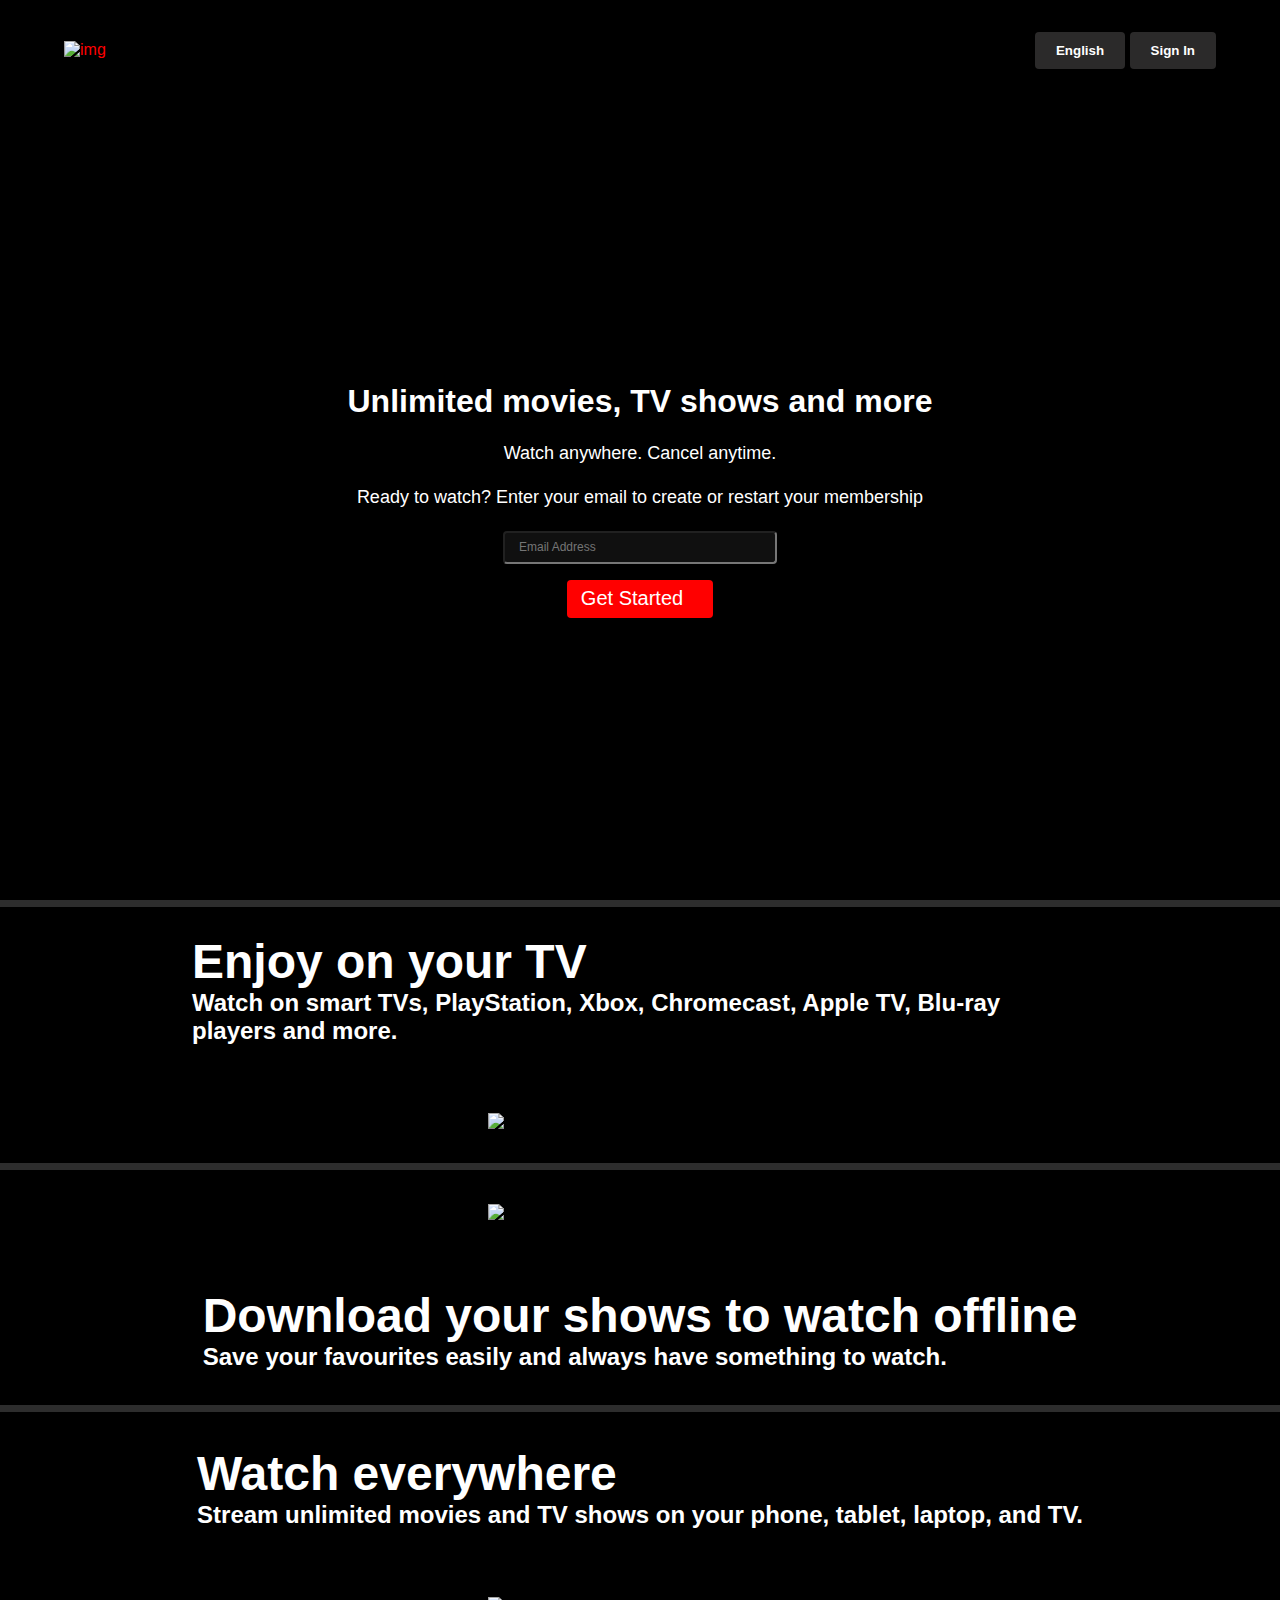
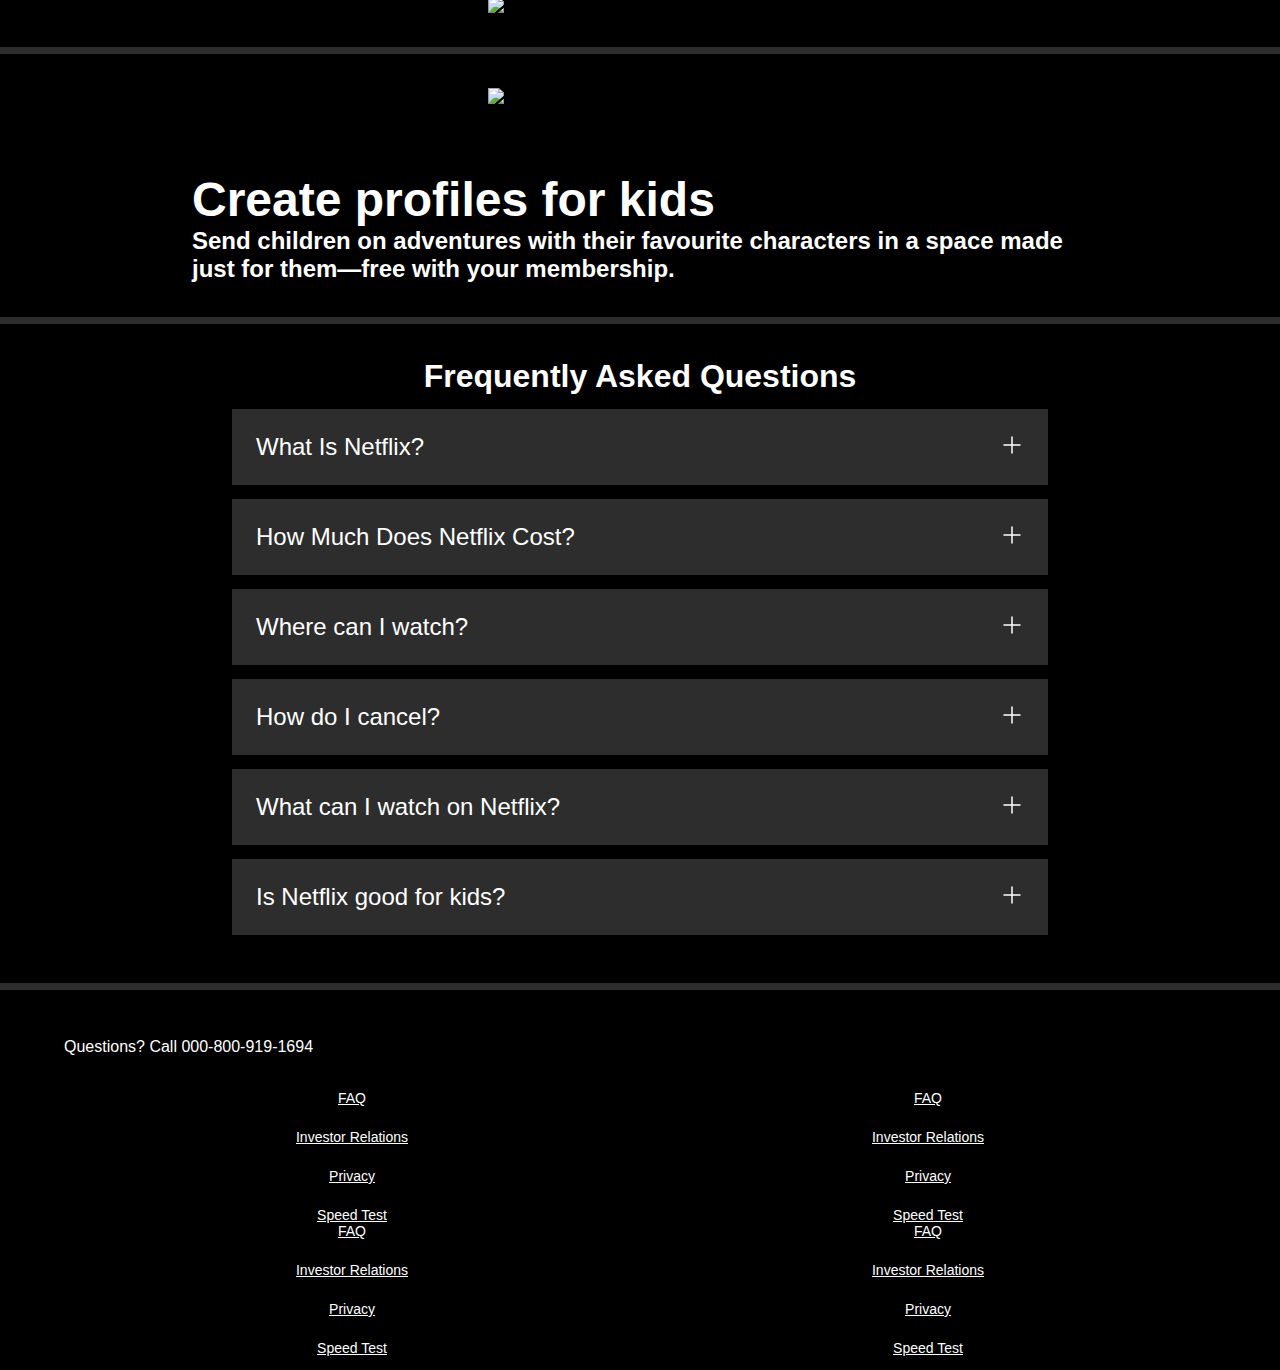
==== index.html @ edc197e6 "update" ====
<!DOCTYPE html>
<html lang="en">

<head>
    <meta charset="UTF-8">
    <link rel="shortcut icon" href="https://www.netflix.com/favicon.ico" type="image/x-icon">
    <meta name="viewport" content="width=device-width, initial-scale=1.0">
    <title>Netflix India – Watch TV Shows Online, Watch Movies Online</title>
    <link rel="stylesheet" href="style.css">
</head>

<body>

    <div class="main">
        <nav>
            <span><img width="53" src="https://raw.githack.com/Sdhandre/Netflix_Clone/main/logo.svg" alt="img"></span>
            <div>
                <button class="btn">English</button>
                <button class="btn">Sign In</button>
            </div>
        </nav>

        <div class="box">
        </div>
        <div class="hero">
            <span>Unlimited movies, TV shows and more</span>
            <span>Watch anywhere. Cancel anytime.</span>
            <span>Ready to watch? Enter your email to create or restart your membership</span>
            <div class="hero-buttons">
                <input type="text" placeholder="Email Address">
                <button class="btn btn-red">Get Started</button>
            </div>
        </div>
        <div class="separation"></div>
    </div>
    <section class="first">
        <div>
            <span>Enjoy on your TV</span>
            <span>Watch on smart TVs, PlayStation, Xbox, Chromecast, Apple TV, Blu-ray players and more.</span>

        </div>
        <div class="secimg">
            <img src="https://assets.nflxext.com/ffe/siteui/acquisition/ourStory/fuji/desktop/tv.png">
            <video src="https://assets.nflxext.com/ffe/siteui/acquisition/ourStory/fuji/desktop/video-tv-in-0819.m4v"
                autoplay loop muted></video>
        </div>

    </section>
    <div class="separation"></div>
    <section class="first second">

        <div class="secimg">
            <img src="https://assets.nflxext.com/ffe/siteui/acquisition/ourStory/fuji/desktop/mobile-0819.jpg">
        </div>

        <div>
            <span>Download your shows to watch offline</span>
            <span>Save your favourites easily and always have something to watch.</span>

        </div>


    </section>
    <div class="separation"></div>
    <section class="first third">
        <div>
            <span>Watch everywhere</span>
            <span>Stream unlimited movies and TV shows on your phone, tablet, laptop, and TV.</span>

        </div>
        <div class="secimg">
            <img src="https://assets.nflxext.com/ffe/siteui/acquisition/ourStory/fuji/desktop/tv.png">
            <video src="https://assets.nflxext.com/ffe/siteui/acquisition/ourStory/fuji/desktop/video-devices-in.m4v" autoplay loop muted></video>
        </div>

    </section>
    <div class="separation"></div>
    <section class="first second">

        <div class="secimg">
            <img
                src="https://occ-0-4875-2186.1.nflxso.net/dnm/api/v6/19OhWN2dO19C9txTON9tvTFtefw/AAAABVr8nYuAg0xDpXDv0VI9HUoH7r2aGp4TKRCsKNQrMwxzTtr-NlwOHeS8bCI2oeZddmu3nMYr3j9MjYhHyjBASb1FaOGYZNYvPBCL.png?r=54d">
        </div>

        <div>
            <span>Create profiles for kids</span>
            <span>Send children on adventures with their favourite characters in a space made just for them—free with
                your membership.</span>

        </div>


    </section>
    <div class="separation"></div>

    <section class="faq">
        <h2>Frequently Asked Questions</h2>
        <div class="faqbox">
            <span>What Is Netflix?</span>
            <svg xmlns="http://www.w3.org/2000/svg" viewBox="0 0 24 24" width="24" height="24" color="#000000"
                fill="none">
                <path d="M12 4V20" stroke="currentColor" stroke-width="1.5" stroke-linecap="round"
                    stroke-linejoin="round" />
                <path d="M4 12H20" stroke="currentColor" stroke-width="1.5" stroke-linecap="round"
                    stroke-linejoin="round" />
            </svg>
        </div>
        <div class="faqbox">
            <span>How Much Does Netflix Cost?</span>
            <svg xmlns="http://www.w3.org/2000/svg" viewBox="0 0 24 24" width="24" height="24" color="#000000"
                fill="none">
                <path d="M12 4V20" stroke="currentColor" stroke-width="1.5" stroke-linecap="round"
                    stroke-linejoin="round" />
                <path d="M4 12H20" stroke="currentColor" stroke-width="1.5" stroke-linecap="round"
                    stroke-linejoin="round" />
            </svg>
        </div>
        <div class="faqbox">
            <span>Where can I watch?</span>
            <svg xmlns="http://www.w3.org/2000/svg" viewBox="0 0 24 24" width="24" height="24" color="#000000"
                fill="none">
                <path d="M12 4V20" stroke="currentColor" stroke-width="1.5" stroke-linecap="round"
                    stroke-linejoin="round" />
                <path d="M4 12H20" stroke="currentColor" stroke-width="1.5" stroke-linecap="round"
                    stroke-linejoin="round" />
            </svg>
        </div>
        <div class="faqbox">
            <span>How do I cancel?</span>
            <svg xmlns="http://www.w3.org/2000/svg" viewBox="0 0 24 24" width="24" height="24" color="#000000"
                fill="none">
                <path d="M12 4V20" stroke="currentColor" stroke-width="1.5" stroke-linecap="round"
                    stroke-linejoin="round" />
                <path d="M4 12H20" stroke="currentColor" stroke-width="1.5" stroke-linecap="round"
                    stroke-linejoin="round" />
            </svg>
        </div>
        <div class="faqbox">
            <span>What can I watch on Netflix?</span>
            <svg xmlns="http://www.w3.org/2000/svg" viewBox="0 0 24 24" width="24" height="24" color="#000000"
                fill="none">
                <path d="M12 4V20" stroke="currentColor" stroke-width="1.5" stroke-linecap="round"
                    stroke-linejoin="round" />
                <path d="M4 12H20" stroke="currentColor" stroke-width="1.5" stroke-linecap="round"
                    stroke-linejoin="round" />
            </svg>
        </div>
        <div class="faqbox">
            <span>Is Netflix good for kids?</span>
            <svg xmlns="http://www.w3.org/2000/svg" viewBox="0 0 24 24" width="24" height="24" color="#000000"
                fill="none">
                <path d="M12 4V20" stroke="currentColor" stroke-width="1.5" stroke-linecap="round"
                    stroke-linejoin="round" />
                <path d="M4 12H20" stroke="currentColor" stroke-width="1.5" stroke-linecap="round"
                    stroke-linejoin="round" />
            </svg>
        </div>

    </section>
    <div class="separation"></div>

    <footer>
        <div class="questions">Questions? Call 000-800-919-1694</div>
        <div class="footer">
            <div class="footer-item">
                <a href="faq">FAQ</a>
                <a href="faq">Investor Relations</a>
                <a href="faq">Privacy</a>
                <a href="faq">Speed Test</a>


            </div>
            <div class="footer-item">
                <a href="faq">FAQ</a>
                <a href="faq">Investor Relations</a>
                <a href="faq">Privacy</a>
                <a href="faq">Speed Test</a>


            </div>
            <div class="footer-item">
                <a href="faq">FAQ</a>
                <a href="faq">Investor Relations</a>
                <a href="faq">Privacy</a>
                <a href="faq">Speed Test</a>


            </div>
            <div class="footer-item">
                <a href="faq">FAQ</a>
                <a href="faq">Investor Relations</a>
                <a href="faq">Privacy</a>
                <a href="faq">Speed Test</a>


            </div>

        </div>

    </footer>

</body>

</html>
---- style.css ----
@import url('https://fonts.googleapis.com/css2?family=Martel+Sans:wght@200;300;400;600;700;800;900&display=swap');

* {
    padding: 0;
    margin: 0;
    font-family: 'poppins', sans-serif;

}



.main {
    background-image: url("https://assets.nflxext.com/ffe/siteui/vlv3/6cefb2f5-90be-4f57-adc4-f6c3c579273d/3943990c-f4e0-4147-82ad-f531e2b547f3/IN-en-20240401-popsignuptwoweeks-perspective_alpha_website_small.jpg");
    background-position: center center;
    background-repeat: no-repeat;
    background-size: max(1200px, 100vw);
    height: 100vh;
    position: relative;
}

.main .box {
    height: 100vh;
    width: 100%;
    opacity: 0.69;
    background-color: black;
    position: absolute;
    top: 0;
}

nav {
    max-width: 60vw;
    margin: auto;
    display: flex;
    align-items: center;
    justify-content: space-between;
    height: 100px;
}

nav img {
    color: red;
    width: 133px;
    position: relative;
    z-index: 10;

}

body {
    background-color: black;
}

.hero {
    height: calc(100% - 100px);
    display: flex;
    align-items: center;
    justify-content: center;
    flex-direction: column;
    color: white;
    position: relative;
    font-family: 'Martel Sans', sans-serif;
    gap: 23px;
    padding: 0 30px;
}

.hero> :nth-child(1) {
    font-family: 'poppins', sans-serif;
    font-weight: 900;
    font-size: 48px;
    text-align: center;
}

.hero> :nth-child(2) {
    font-weight: 400;
    font-size: 24px;
    text-align: center;
}

.hero> :nth-child(3) {
    font-weight: 400;
    font-size: 20px;
    text-align: center;
}

.separation {
    height: 7px;
    background-color: rgb(45, 45, 45);
    position: relative;
    z-index: 20;
}

.btn {
    padding: 10px 20px;
    font-weight: 600;
    color: white;
    background-color: rgba(248, 243, 243, 0.173);
    position: relative;
    z-index: 10;
    border-radius: 4px;
    border: 1px solid transparent;
    cursor: pointer;
    font-family: 'poppins', sans-serif;
    transition: background-color 0.5s ease;

}

.btn-red {
    background-color: red;
    color: white;
    padding: 7px 30px 8px 14px;
    font-size: 20px;
    border-radius: 4px;
    border-style: hidden;
    text-align: center;
    font-weight: 400;
}

.btn:hover {
    background-color: #FF4500;
}

.btn-red-sm {

    background-color: red;
    color: white;

}

.hero-buttons {
    display: flex;
    align-items: center;
    justify-content: center;
    gap: 16px;

}

.main input {
    padding: 7px 101px 8px 14px;
    font-size: 12px;

    border-radius: 4px;
    text-align: left;
    background-color: rgba(23, 23, 23, 0.7);
    border: 1px solid rgpa(246, 238, 238, 0.5);
    color: white;
}

.first {
    display: flex;
    justify-content: center;
    max-width: 70vw;
    margin: auto;
    color: white;
    align-items: center;
}


.secimg {
    position: relative;
}

.secimg img {
    width: 555px;
    position: relative;
    z-index: 10;

}


.secimg video {

    position: absolute;
    top: 100px;
    right: 4px;

}

section.first>div {
    display: flex;
    flex-direction: column;
    padding: 34px 0;
}

section.first>div :nth-child(1) {
    font-size: 48px;
    font-weight: bolder;
}

section.first>div :nth-child(2) {
    font-size: 24px;
    font-weight: bolder;
}

.faq h2 {
    text-align: center;
    font-size: 48px;
}

.faq {
    background: black;
    color: white;
    padding: 34px;

}

.faqbox {
    display: flex;
    transition: all 1s ease-out;
    justify-content: space-between;
    background-color: #2d2d2d;
    padding: 24px;
    max-width: 60vw;
    margin: 14px auto;
    cursor: pointer;
    font-size: 24px;
    text-align: left;
}

.faqbox:hover {

    background-color: #414141;

}

.faqbox svg {
    filter: invert(1);
}

footer {
    color: white;
    max-width: 60vw;
    margin: auto;
    padding: 14px;
}

.footer {
    display: grid;
    grid-template-columns: 1fr 1fr 1fr 1fr;
    color: white;

}

@media screen and (max-width:1300px) {


    .footer {
        display: grid;
        grid-template-columns: 1fr 1fr;

    }

}

@media screen and (max-width:1300px) {

    .first {
        flex-wrap: wrap;
    }

    .secimg {
        position: relative;
    }

    .secimg img {
        width: 305px;
        position: relative;
        z-index: 10;

    }

    .secimg video {
        width: 250px;
        position: absolute;
        top: 80px;
        right: 4px;

    }

    .hero> :nth-child(1) {

        font-size: 32px;
    }

    .hero> :nth-child(2) {

        font-size: 18px;
    }

    .hero> :nth-child(3) {

        font-size: 18px;
    }

    nav {
        max-width: 90vw;
    }

    .hero-buttons {
        display: flex;
        flex-direction: column;
        align-items: center;
        justify-content: center;
        gap: 16px;

    }

    .faq h2 {
        text-align: center;
        font-size: 32px;
    }
    footer{
        max-width: 90vw;
    }
    .footer-item{
        align-items: center;
    }



}

.footer a {
    font-size: 14px;
    color: white;
}

footer .questions {
    padding: 34px 0;
}

.footer-item {
    display: flex;
    flex-direction: column;
    gap: 23px;
}
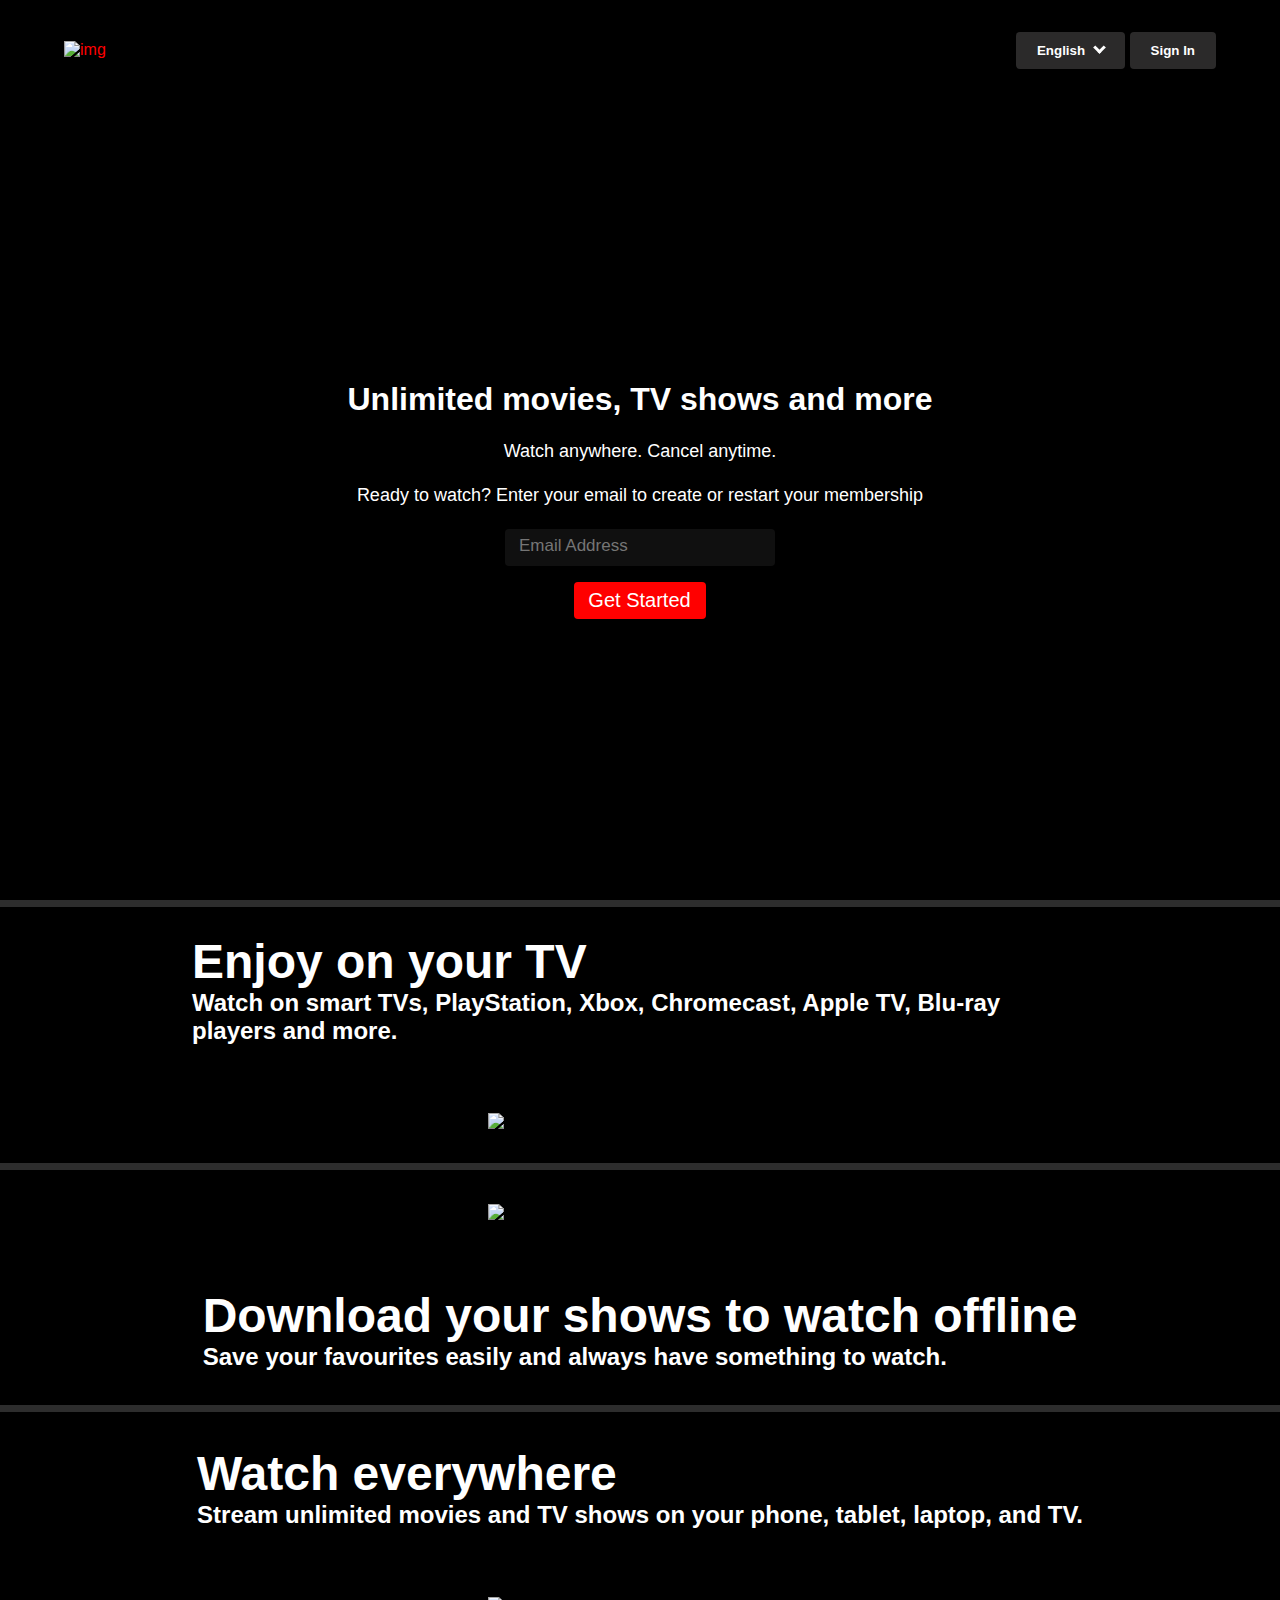
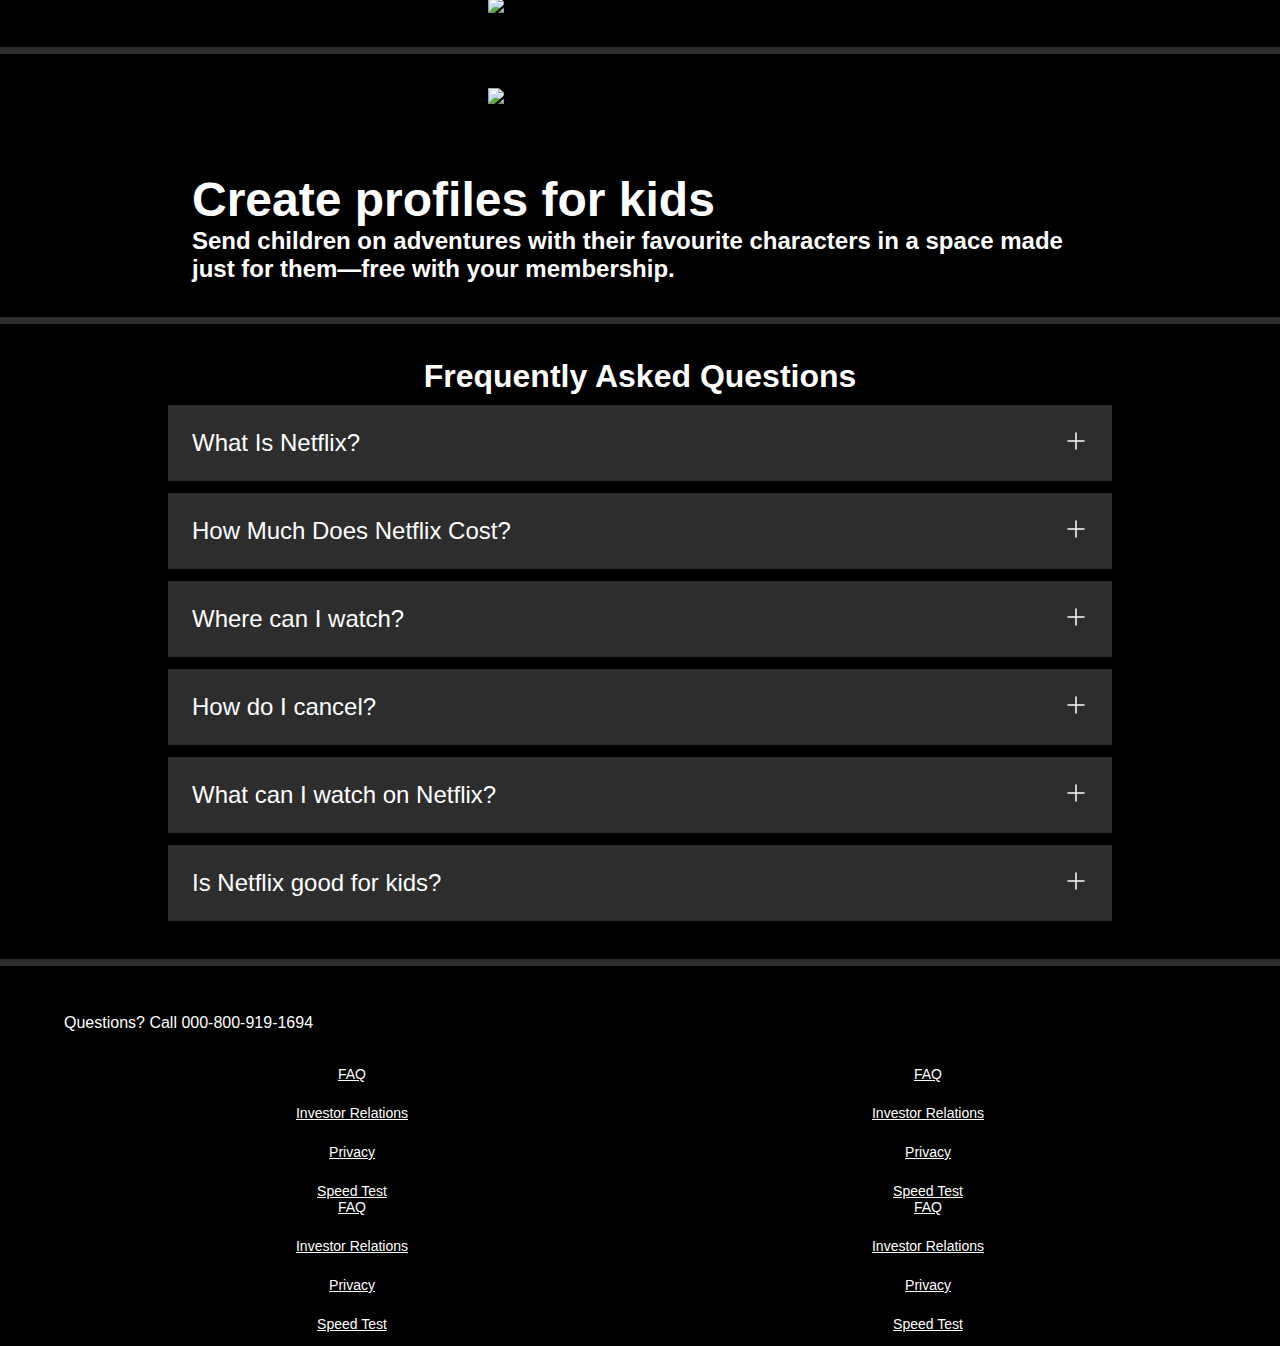
==== commit 5d59f64c: "Commit" ====
--- a/index.html
+++ b/index.html
@@ -15,7 +15,12 @@
         <nav>
             <span><img width="53" src="https://raw.githack.com/Sdhandre/Netflix_Clone/main/logo.svg" alt="img"></span>
             <div>
-                <button class="btn">English</button>
+                <button class="btn">English<i class="arrow down"></i></button>
+                <div class="dropdown-content">
+                    <a href="index.html">English</a>
+                    <hr>
+                    <a href="index-hi.html">हिंदी</a>
+                </div>
                 <button class="btn">Sign In</button>
             </div>
         </nav>
@@ -105,6 +110,8 @@
                     stroke-linejoin="round" />
             </svg>
         </div>
+        <p class="answer"><br>Netflix is a streaming service that offers a wide variety of award-winning TV shows, movies, anime, documentaries and more – on thousands of internet-connected devices.<br><br>You can watch as much as you want, whenever you want, without a single ad – all for one low monthly price. There's always something new to discover, and new TV shows and movies are added every week!<br><br></p>
+        
         <div class="faqbox">
             <span>How Much Does Netflix Cost?</span>
             <svg xmlns="http://www.w3.org/2000/svg" viewBox="0 0 24 24" width="24" height="24" color="#000000"
@@ -115,6 +122,8 @@
                     stroke-linejoin="round" />
             </svg>
         </div>
+        <p class="answer"><br>Watch Netflix on your smartphone, tablet, Smart TV, laptop, or streaming device, all for one fixed monthly fee. Plans range from ₹149 to ₹649 a month. No extra costs, no contracts.<br><br></p>
+       
         <div class="faqbox">
             <span>Where can I watch?</span>
             <svg xmlns="http://www.w3.org/2000/svg" viewBox="0 0 24 24" width="24" height="24" color="#000000"
@@ -125,6 +134,8 @@
                     stroke-linejoin="round" />
             </svg>
         </div>
+        <p class="answer"><br>Watch anywhere, anytime. Sign in with your Netflix account to watch instantly on the web at netflix.com from your personal computer or on any internet-connected device that offers the Netflix app, including smart TVs, smartphones, tablets, streaming media players and game consoles.<br><br>You can also download your favourite shows with the iOS, Android, or Windows 10 app. Use downloads to watch while you're on the go and without an internet connection. Take Netflix with you anywhere.<br><br></p>
+
         <div class="faqbox">
             <span>How do I cancel?</span>
             <svg xmlns="http://www.w3.org/2000/svg" viewBox="0 0 24 24" width="24" height="24" color="#000000"
@@ -135,6 +146,8 @@
                     stroke-linejoin="round" />
             </svg>
         </div>
+        <p class="answer"><br>Netflix is flexible. There are no annoying contracts and no commitments. You can easily cancel your account online in two clicks. There are no cancellation fees – start or stop your account anytime.<br><br></p>
+
         <div class="faqbox">
             <span>What can I watch on Netflix?</span>
             <svg xmlns="http://www.w3.org/2000/svg" viewBox="0 0 24 24" width="24" height="24" color="#000000"
@@ -145,6 +158,8 @@
                     stroke-linejoin="round" />
             </svg>
         </div>
+        <p class="answer"><br>Netflix has an extensive library of feature films, documentaries, TV shows, anime, award-winning Netflix originals, and more. Watch as much as you want, anytime you want.<br><br></p>
+
         <div class="faqbox">
             <span>Is Netflix good for kids?</span>
             <svg xmlns="http://www.w3.org/2000/svg" viewBox="0 0 24 24" width="24" height="24" color="#000000"
@@ -155,6 +170,7 @@
                     stroke-linejoin="round" />
             </svg>
         </div>
+        <p class="answer"><br>The Netflix Kids experience is included in your membership to give parents control while kids enjoy family-friendly TV shows and films in their own space.<br><br>Kids profiles come with PIN-protected parental controls that let you restrict the maturity rating of content kids can watch and block specific titles you don’t want kids to see.<br><br></p>
 
     </section>
     <div class="separation"></div>
@@ -198,6 +214,7 @@
         </div>
 
     </footer>
+    <script src="script.js"></script>
 
 </body>
 
--- a/style.css
+++ b/style.css
@@ -27,6 +27,26 @@
     top: 0;
 }
 
+.main input {
+    padding: 20px 14px;
+    font-size: 17px;
+    border: none;
+    text-align: left;
+    background-color: rgba(23, 23, 23, 0.7);
+    color: white;
+    outline: none;
+    height: 22px;
+}
+
+.main input::placeholder {  
+    text-align: left;
+    font-size: 17px;
+}
+
+.main input:focus {
+    outline: 2px solid white;
+}
+
 nav {
     max-width: 60vw;
     margin: auto;
@@ -46,6 +66,7 @@
 
 body {
     background-color: black;
+    user-select: none;
 }
 
 .hero {
@@ -105,12 +126,13 @@
 .btn-red {
     background-color: red;
     color: white;
-    padding: 7px 30px 8px 14px;
+    padding: 3px 15px 3px 14px;
     font-size: 20px;
     border-radius: 4px;
     border-style: hidden;
     text-align: center;
     font-weight: 400;
+    height: 37px;
 }
 
 .btn:hover {
@@ -207,21 +229,41 @@
     justify-content: space-between;
     background-color: #2d2d2d;
     padding: 24px;
-    max-width: 60vw;
-    margin: 14px auto;
+    max-width: 70vw;
+    margin: 10px auto 0;
     cursor: pointer;
     font-size: 24px;
     text-align: left;
+    transition: color 0.3s ease;
 }
 
 .faqbox:hover {
 
     background-color: #414141;
-
+    color: #FF4500;
 }
 
 .faqbox svg {
     filter: invert(1);
+}
+
+.answer{
+    background-color: #2d2d2d;
+    padding-inline: 24px;
+    max-width: 70vw;
+    margin: 2px auto;
+    cursor: default;
+    font-size: 24px;
+    color: white;
+    text-align:justify; 
+    word-spacing: 5px;
+    overflow: hidden;
+    max-height: 0;
+    transition: max-height 0.3s ease-in-out;
+}
+
+.answer.active {
+    display: block; 
 }
 
 footer {
@@ -330,4 +372,55 @@
     display: flex;
     flex-direction: column;
     gap: 23px;
-}+}
+
+.dropdown {
+    position: relative;
+    display: inline-block;
+}
+
+.dropdown-content {
+    display: none;
+    position: absolute;
+    background-color:white;
+    min-width: 108px;
+    box-shadow: 0 8px 16px 0 rgba(0,0,0,0.2);
+    z-index:1;
+    border-radius: 4px;
+    margin-top: 1px;
+}
+
+.dropdown-content a {
+    color: black;
+    padding: 4px 2px;
+    text-decoration: none;
+    display: block;
+    text-align: center;
+    font-size: 14px;
+}
+
+.dropdown:hover .dropdown-content {
+    display: block;
+}
+
+.dropdown-content.show {
+    display: block;
+}
+
+.dropdown-content a:hover {
+    color: red;
+}
+
+.arrow {
+    border: solid white;
+    border-width: 0 3px 3px 0;
+    display: inline-block;
+    padding: 3px;
+    margin-left: 10px;
+  }
+
+  .down {
+    transform: rotate(45deg);
+    -webkit-transform: rotate(45deg);
+    margin-bottom: 2.5px;
+  }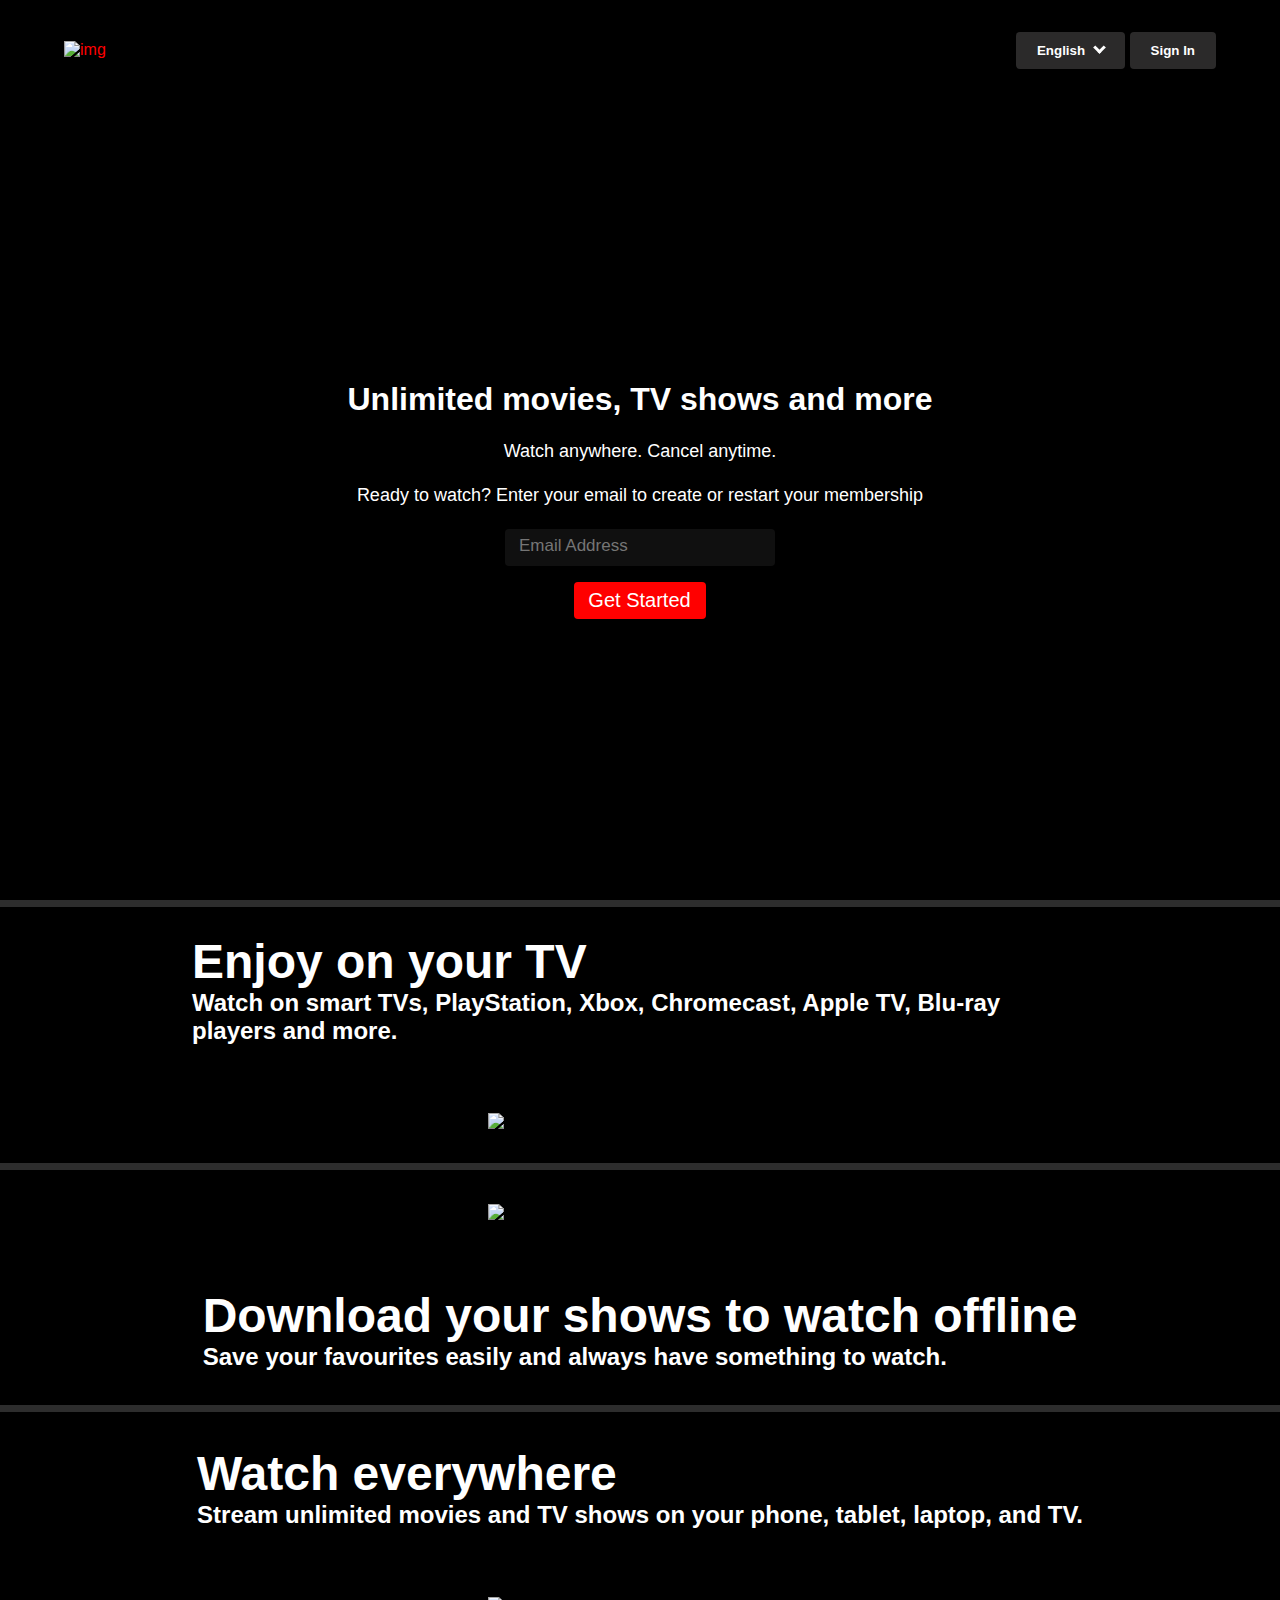
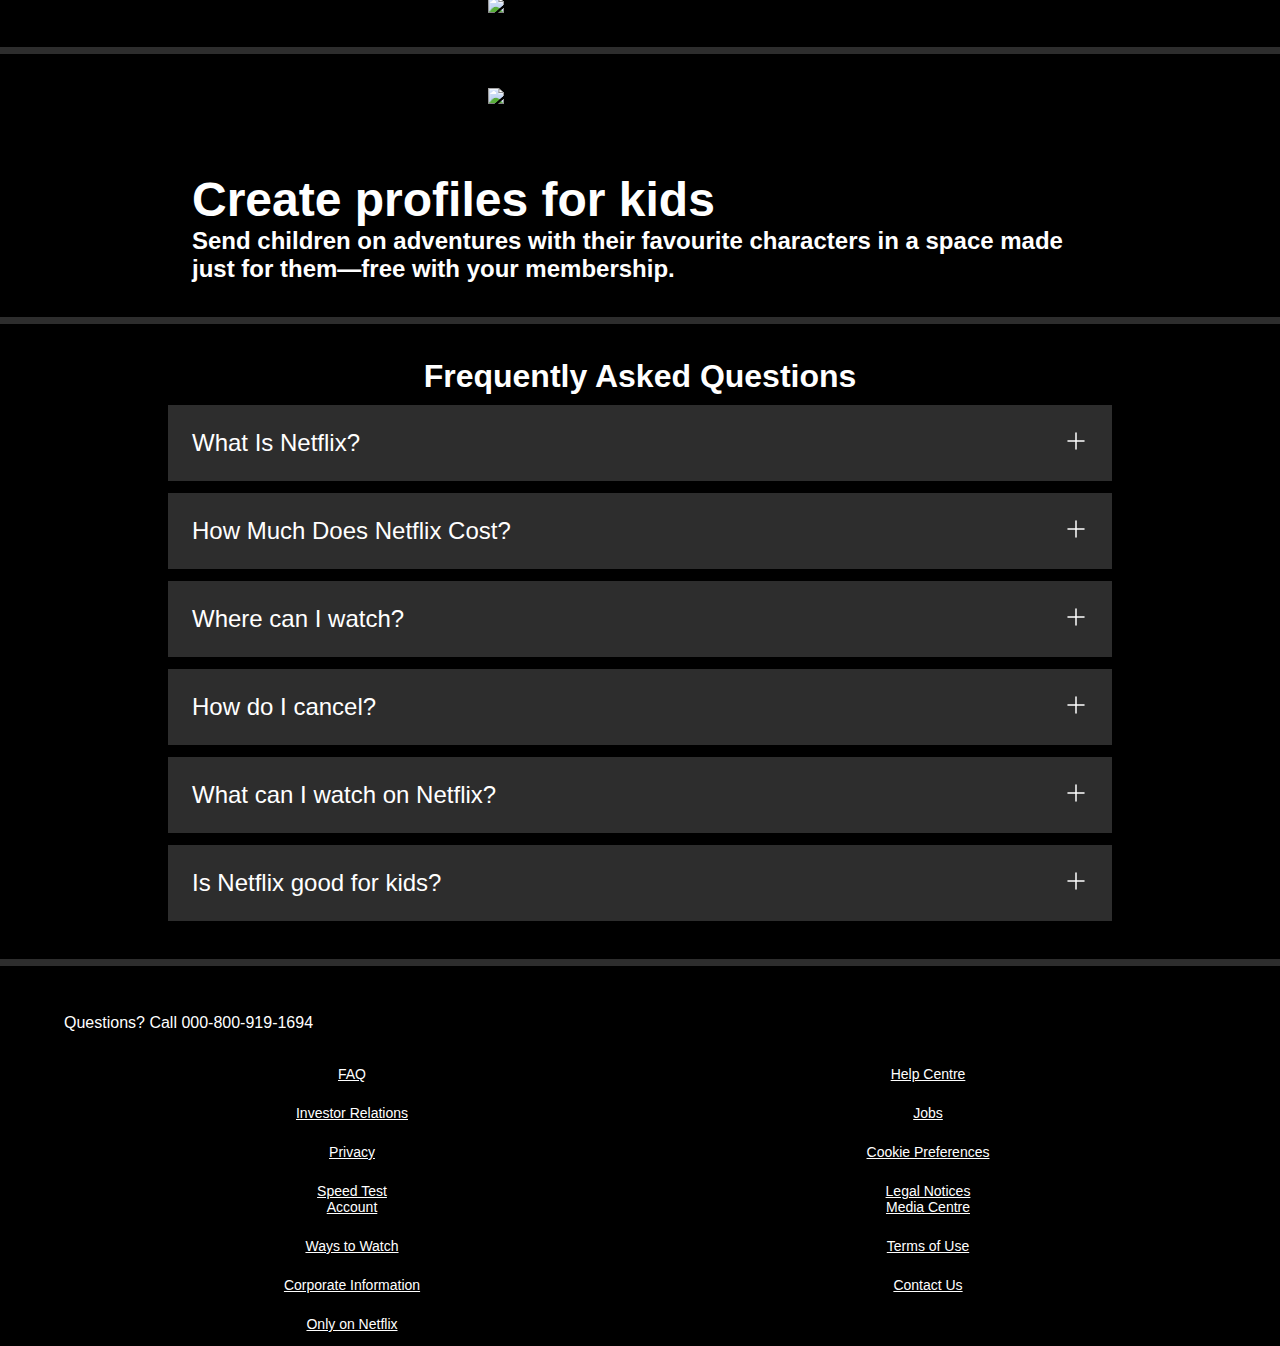
==== commit 3a7c35ed: "commit" ====
--- a/index.html
+++ b/index.html
@@ -64,7 +64,6 @@
 
         </div>
 
-
     </section>
     <div class="separation"></div>
     <section class="first third">
@@ -93,7 +92,6 @@
                 your membership.</span>
 
         </div>
-
 
     </section>
     <div class="separation"></div>
@@ -184,30 +182,25 @@
                 <a href="faq">Privacy</a>
                 <a href="faq">Speed Test</a>
 
-
-            </div>
-            <div class="footer-item">
-                <a href="faq">FAQ</a>
-                <a href="faq">Investor Relations</a>
-                <a href="faq">Privacy</a>
-                <a href="faq">Speed Test</a>
-
-
-            </div>
-            <div class="footer-item">
-                <a href="faq">FAQ</a>
-                <a href="faq">Investor Relations</a>
-                <a href="faq">Privacy</a>
-                <a href="faq">Speed Test</a>
-
-
-            </div>
-            <div class="footer-item">
-                <a href="faq">FAQ</a>
-                <a href="faq">Investor Relations</a>
-                <a href="faq">Privacy</a>
-                <a href="faq">Speed Test</a>
-
+            </div>
+            <div class="footer-item">
+                <a href="faq">Help Centre</a>
+                <a href="faq">Jobs</a>
+                <a href="faq">Cookie Preferences</a>
+                <a href="faq">Legal Notices</a>
+
+            </div>
+            <div class="footer-item">
+                <a href="faq">Account</a>
+                <a href="faq">Ways to Watch</a>
+                <a href="faq">Corporate Information</a>
+                <a href="faq">Only on Netflix</a>
+
+            </div>
+            <div class="footer-item">
+                <a href="faq">Media Centre</a>
+                <a href="faq">Terms of Use</a>
+                <a href="faq">Contact Us</a>
 
             </div>
 
@@ -218,4 +211,4 @@
 
 </body>
 
-</html>+</html>
--- a/style.css
+++ b/style.css
@@ -6,7 +6,6 @@
     font-family: 'poppins', sans-serif;
 
 }
-
 
 
 .main {
@@ -174,7 +173,6 @@
     align-items: center;
 }
 
-
 .secimg {
     position: relative;
 }
@@ -185,7 +183,6 @@
     z-index: 10;
 
 }
-
 
 .secimg video {
 
@@ -282,7 +279,6 @@
 
 @media screen and (max-width:1300px) {
 
-
     .footer {
         display: grid;
         grid-template-columns: 1fr 1fr;
@@ -354,7 +350,6 @@
     .footer-item{
         align-items: center;
     }
-
 
 
 }
@@ -423,4 +418,4 @@
     transform: rotate(45deg);
     -webkit-transform: rotate(45deg);
     margin-bottom: 2.5px;
-  }+  }
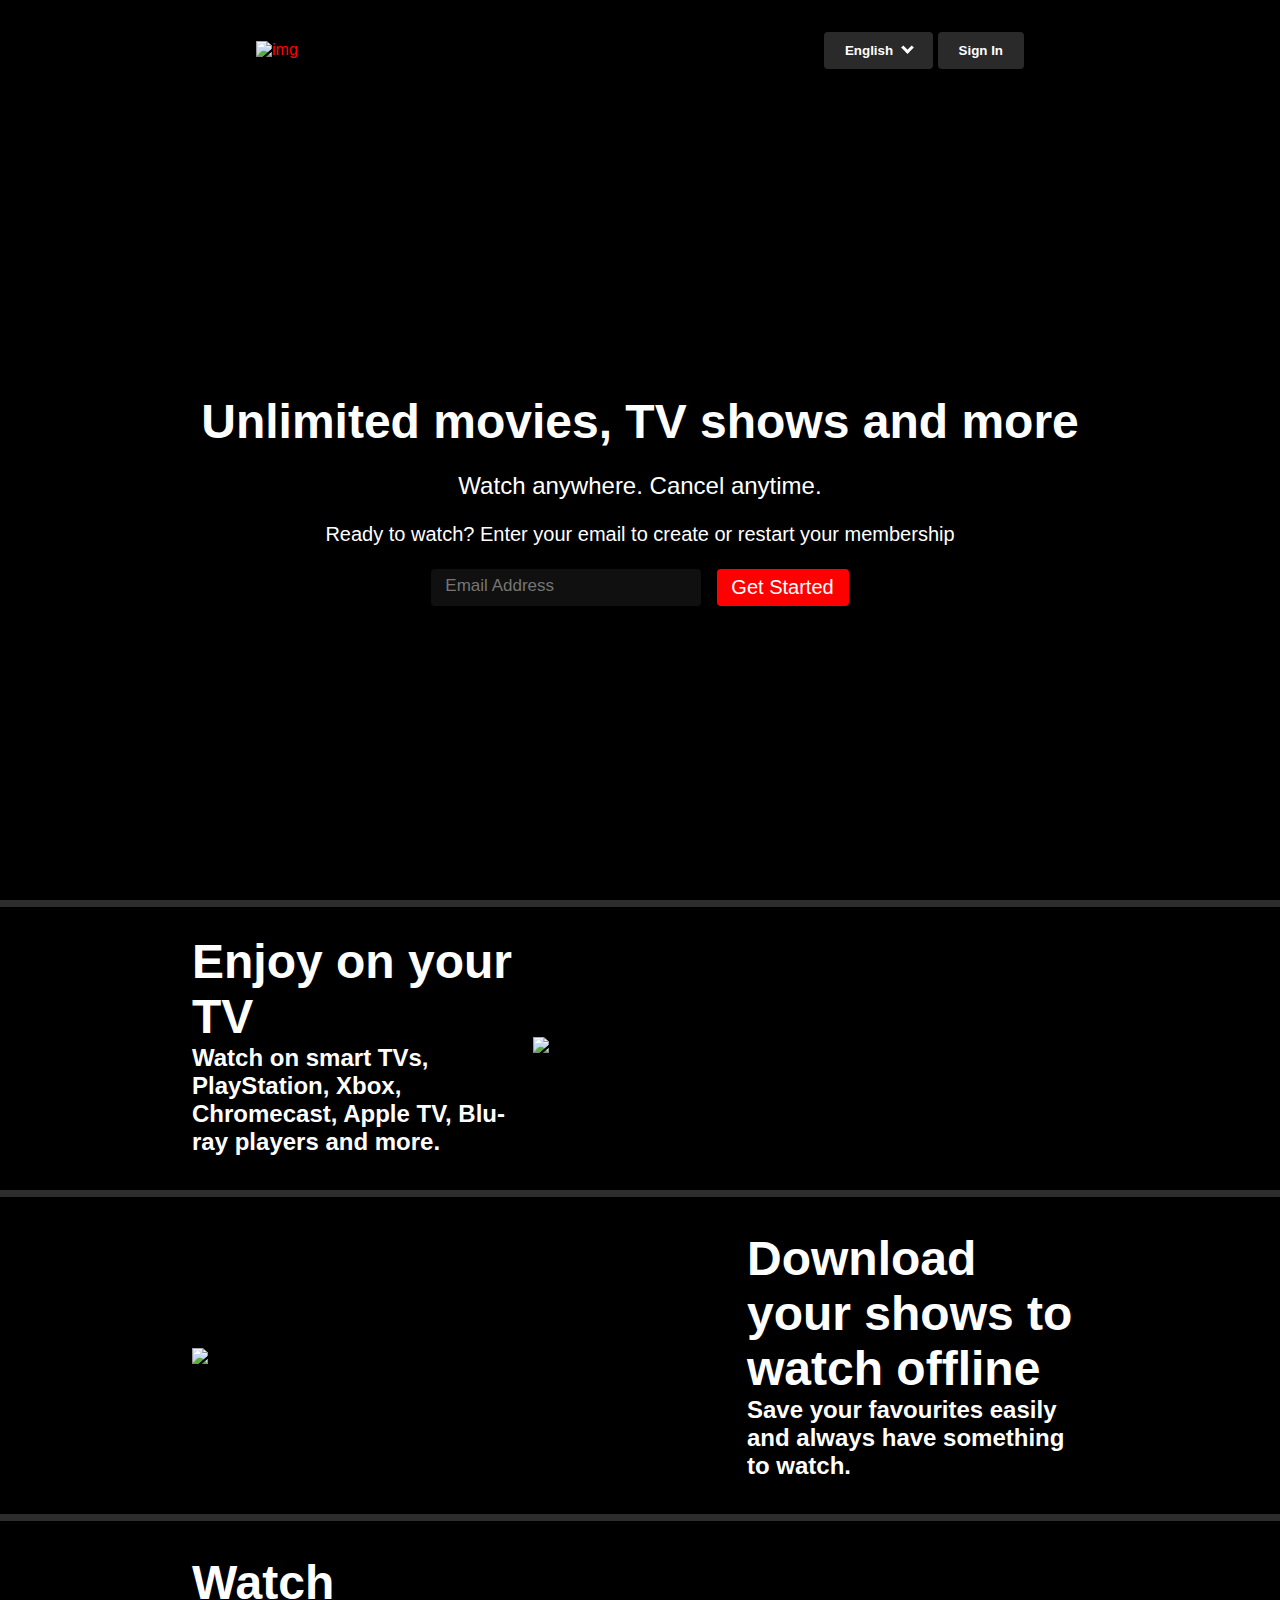
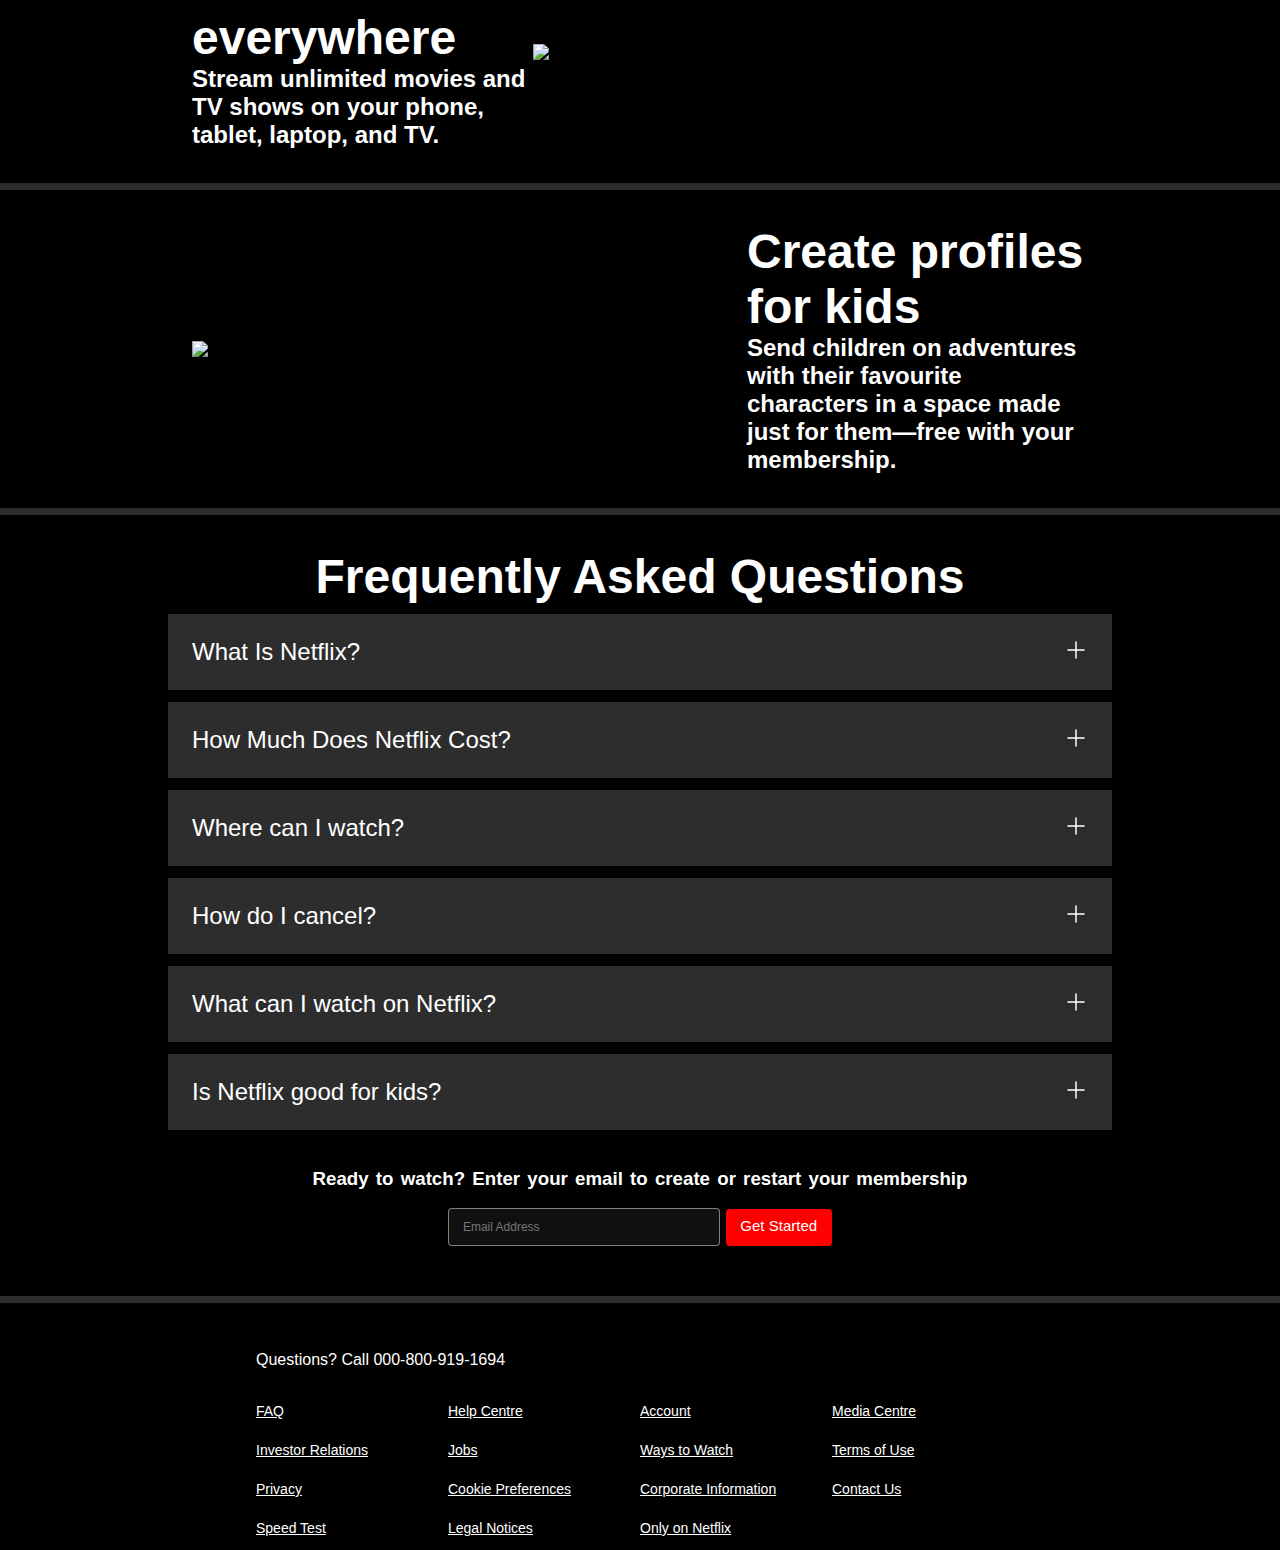
==== commit 5f54e0cd: "signin button will redirect to netflix" ====
--- a/index.html
+++ b/index.html
@@ -32,8 +32,8 @@
             <span>Watch anywhere. Cancel anytime.</span>
             <span>Ready to watch? Enter your email to create or restart your membership</span>
             <div class="hero-buttons">
-                <input type="text" placeholder="Email Address">
-                <button class="btn btn-red">Get Started</button>
+                <input type="text" id="emailInput" placeholder="Email Address">
+                <button id="getStartedButton" class="btn btn-red">Get Started</button>
             </div>
         </div>
         <div class="separation"></div>
@@ -74,7 +74,8 @@
         </div>
         <div class="secimg">
             <img src="https://assets.nflxext.com/ffe/siteui/acquisition/ourStory/fuji/desktop/tv.png">
-            <video src="https://assets.nflxext.com/ffe/siteui/acquisition/ourStory/fuji/desktop/video-devices-in.m4v" autoplay loop muted></video>
+            <video src="https://assets.nflxext.com/ffe/siteui/acquisition/ourStory/fuji/desktop/video-devices-in.m4v"
+                autoplay loop muted></video>
         </div>
 
     </section>
@@ -108,8 +109,11 @@
                     stroke-linejoin="round" />
             </svg>
         </div>
-        <p class="answer"><br>Netflix is a streaming service that offers a wide variety of award-winning TV shows, movies, anime, documentaries and more – on thousands of internet-connected devices.<br><br>You can watch as much as you want, whenever you want, without a single ad – all for one low monthly price. There's always something new to discover, and new TV shows and movies are added every week!<br><br></p>
-        
+        <p class="answer"><br>Netflix is a streaming service that offers a wide variety of award-winning TV shows,
+            movies, anime, documentaries and more – on thousands of internet-connected devices.<br><br>You can watch as
+            much as you want, whenever you want, without a single ad – all for one low monthly price. There's always
+            something new to discover, and new TV shows and movies are added every week!<br><br></p>
+
         <div class="faqbox">
             <span>How Much Does Netflix Cost?</span>
             <svg xmlns="http://www.w3.org/2000/svg" viewBox="0 0 24 24" width="24" height="24" color="#000000"
@@ -120,8 +124,9 @@
                     stroke-linejoin="round" />
             </svg>
         </div>
-        <p class="answer"><br>Watch Netflix on your smartphone, tablet, Smart TV, laptop, or streaming device, all for one fixed monthly fee. Plans range from ₹149 to ₹649 a month. No extra costs, no contracts.<br><br></p>
-       
+        <p class="answer"><br>Watch Netflix on your smartphone, tablet, Smart TV, laptop, or streaming device, all for
+            one fixed monthly fee. Plans range from ₹149 to ₹649 a month. No extra costs, no contracts.<br><br></p>
+
         <div class="faqbox">
             <span>Where can I watch?</span>
             <svg xmlns="http://www.w3.org/2000/svg" viewBox="0 0 24 24" width="24" height="24" color="#000000"
@@ -132,7 +137,11 @@
                     stroke-linejoin="round" />
             </svg>
         </div>
-        <p class="answer"><br>Watch anywhere, anytime. Sign in with your Netflix account to watch instantly on the web at netflix.com from your personal computer or on any internet-connected device that offers the Netflix app, including smart TVs, smartphones, tablets, streaming media players and game consoles.<br><br>You can also download your favourite shows with the iOS, Android, or Windows 10 app. Use downloads to watch while you're on the go and without an internet connection. Take Netflix with you anywhere.<br><br></p>
+        <p class="answer"><br>Watch anywhere, anytime. Sign in with your Netflix account to watch instantly on the web
+            at netflix.com from your personal computer or on any internet-connected device that offers the Netflix app,
+            including smart TVs, smartphones, tablets, streaming media players and game consoles.<br><br>You can also
+            download your favourite shows with the iOS, Android, or Windows 10 app. Use downloads to watch while you're
+            on the go and without an internet connection. Take Netflix with you anywhere.<br><br></p>
 
         <div class="faqbox">
             <span>How do I cancel?</span>
@@ -144,7 +153,9 @@
                     stroke-linejoin="round" />
             </svg>
         </div>
-        <p class="answer"><br>Netflix is flexible. There are no annoying contracts and no commitments. You can easily cancel your account online in two clicks. There are no cancellation fees – start or stop your account anytime.<br><br></p>
+        <p class="answer"><br>Netflix is flexible. There are no annoying contracts and no commitments. You can easily
+            cancel your account online in two clicks. There are no cancellation fees – start or stop your account
+            anytime.<br><br></p>
 
         <div class="faqbox">
             <span>What can I watch on Netflix?</span>
@@ -156,7 +167,8 @@
                     stroke-linejoin="round" />
             </svg>
         </div>
-        <p class="answer"><br>Netflix has an extensive library of feature films, documentaries, TV shows, anime, award-winning Netflix originals, and more. Watch as much as you want, anytime you want.<br><br></p>
+        <p class="answer"><br>Netflix has an extensive library of feature films, documentaries, TV shows, anime,
+            award-winning Netflix originals, and more. Watch as much as you want, anytime you want.<br><br></p>
 
         <div class="faqbox">
             <span>Is Netflix good for kids?</span>
@@ -168,7 +180,15 @@
                     stroke-linejoin="round" />
             </svg>
         </div>
-        <p class="answer"><br>The Netflix Kids experience is included in your membership to give parents control while kids enjoy family-friendly TV shows and films in their own space.<br><br>Kids profiles come with PIN-protected parental controls that let you restrict the maturity rating of content kids can watch and block specific titles you don’t want kids to see.<br><br></p>
+        <p class="answer"><br>The Netflix Kids experience is included in your membership to give parents control while
+            kids enjoy family-friendly TV shows and films in their own space.<br><br>Kids profiles come with
+            PIN-protected parental controls that let you restrict the maturity rating of content kids can watch and
+            block specific titles you don’t want kids to see.<br><br></p>
+
+        <div class="placeholder">
+            <h3>Ready to watch? Enter your email to create or restart your membership</h3><br>
+            <input type="text" placeholder="Email Address" class="main-input">
+            <button class="btn btn-red">Get Started</button>
 
     </section>
     <div class="separation"></div>
@@ -211,4 +231,4 @@
 
 </body>
 
-</html>
+</html>--- a/style.css
+++ b/style.css
@@ -9,12 +9,13 @@
 
 
 .main {
-    background-image: url("https://assets.nflxext.com/ffe/siteui/vlv3/6cefb2f5-90be-4f57-adc4-f6c3c579273d/3943990c-f4e0-4147-82ad-f531e2b547f3/IN-en-20240401-popsignuptwoweeks-perspective_alpha_website_small.jpg");
+    background-image: url("https://assets.nflxext.com/ffe/siteui/vlv3/9f46b569-aff7-4975-9b8e-3212e4637f16/453ba2a1-6138-4e3c-9a06-b66f9a2832e4/IN-en-20240415-popsignuptwoweeks-perspective_alpha_website_small.jpg");
     background-position: center center;
     background-repeat: no-repeat;
     background-size: max(1200px, 100vw);
     height: 100vh;
     position: relative;
+    
 }
 
 .main .box {
@@ -37,7 +38,7 @@
     height: 22px;
 }
 
-.main input::placeholder {  
+.main input::placeholder {
     text-align: left;
     font-size: 17px;
 }
@@ -244,7 +245,7 @@
     filter: invert(1);
 }
 
-.answer{
+.answer {
     background-color: #2d2d2d;
     padding-inline: 24px;
     max-width: 70vw;
@@ -252,7 +253,7 @@
     cursor: default;
     font-size: 24px;
     color: white;
-    text-align:justify; 
+    text-align: justify;
     word-spacing: 5px;
     overflow: hidden;
     max-height: 0;
@@ -260,7 +261,7 @@
 }
 
 .answer.active {
-    display: block; 
+    display: block;
 }
 
 footer {
@@ -277,7 +278,7 @@
 
 }
 
-@media screen and (max-width:1300px) {
+@media screen and (max-width:957px) {
 
     .footer {
         display: grid;
@@ -287,7 +288,7 @@
 
 }
 
-@media screen and (max-width:1300px) {
+@media screen and (max-width:957px) {
 
     .first {
         flex-wrap: wrap;
@@ -344,11 +345,21 @@
         text-align: center;
         font-size: 32px;
     }
-    footer{
+
+    footer {
         max-width: 90vw;
     }
-    .footer-item{
+
+    .footer-item {
         align-items: center;
+    }
+    .main{
+        height: 70vh;
+        position: relative;
+    }
+    .main .box{
+        height: 70vh;
+
     }
 
 
@@ -377,10 +388,10 @@
 .dropdown-content {
     display: none;
     position: absolute;
-    background-color:white;
+    background-color: white;
     min-width: 108px;
-    box-shadow: 0 8px 16px 0 rgba(0,0,0,0.2);
-    z-index:1;
+    box-shadow: 0 8px 16px 0 rgba(0, 0, 0, 0.2);
+    z-index: 1;
     border-radius: 4px;
     margin-top: 1px;
 }
@@ -412,10 +423,57 @@
     display: inline-block;
     padding: 3px;
     margin-left: 10px;
-  }
-
-  .down {
+}
+
+.down {
     transform: rotate(45deg);
     -webkit-transform: rotate(45deg);
     margin-bottom: 2.5px;
-  }
+}
+
+.placeholder {
+    max-width: 60vw;
+    margin: auto;
+    padding: 34px 0;
+    text-align: center;
+    word-spacing: 2px;
+    max-height: 60px;
+}
+
+.placeholder .main-input {
+    padding: 11px 101px 11px 14px;
+    font-size: 12px;
+    border-radius: 4px;
+    text-align: left;
+    background-color: rgba(23, 23, 23, 0.7);
+    border: 1px solid rgba(246, 238, 238, 0.5);
+    color: white;
+    margin-bottom: 10px;
+}
+
+.placeholder .btn {
+    padding: 10px 20px;
+    font-weight: 600;
+    color: white;
+    background-color: rgba(248, 243, 243, 0.173);
+    border-radius: 4px;
+    border: 1px solid transparent;
+    cursor: pointer;
+    transition: background-color 0.5s ease;
+}
+
+.placeholder .btn-red {
+    background-color: red;
+    color: white;
+    padding: 0px 15px 3px 14px;
+    font-size: 15px;
+    border-radius: 4px;
+    border-style: hidden;
+    text-align: center;
+    font-weight: 400;
+    height: 37px;
+}
+
+.placeholder .btn:hover {
+    background-color: #FF4500;
+}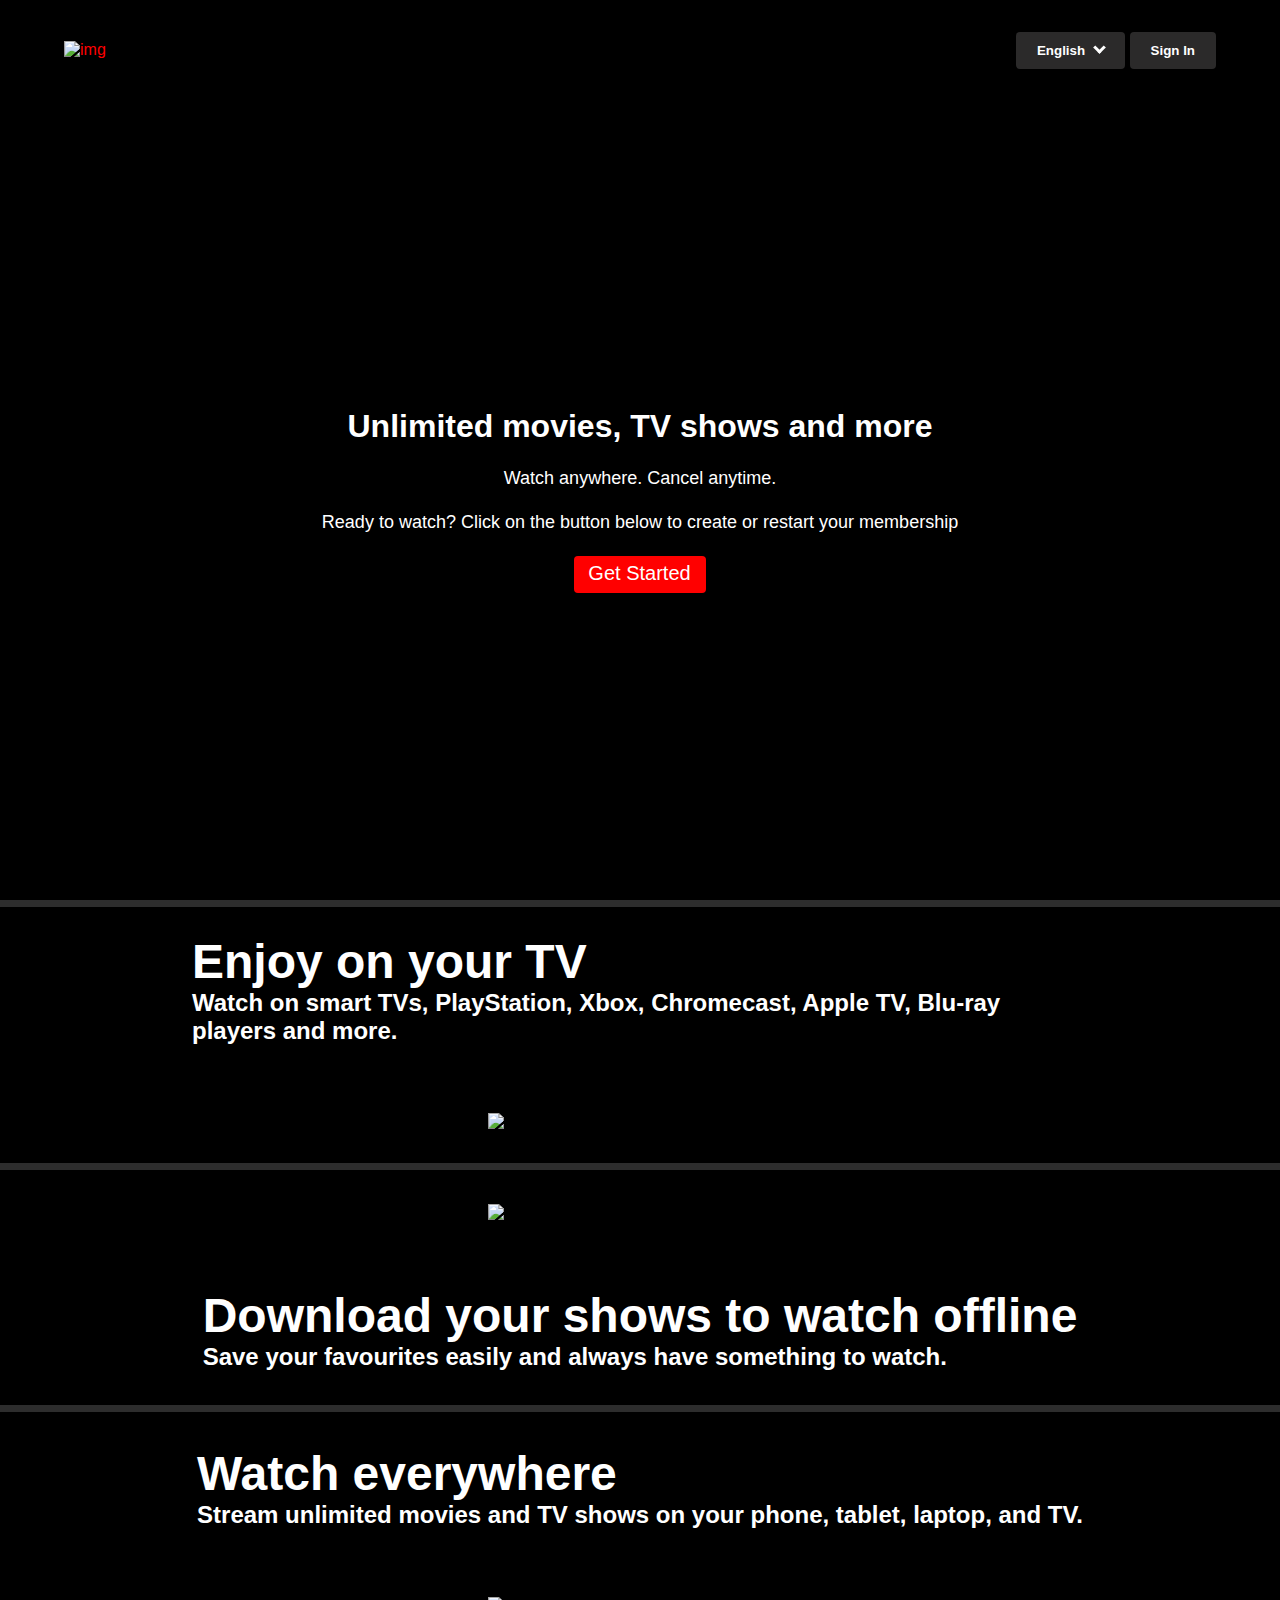
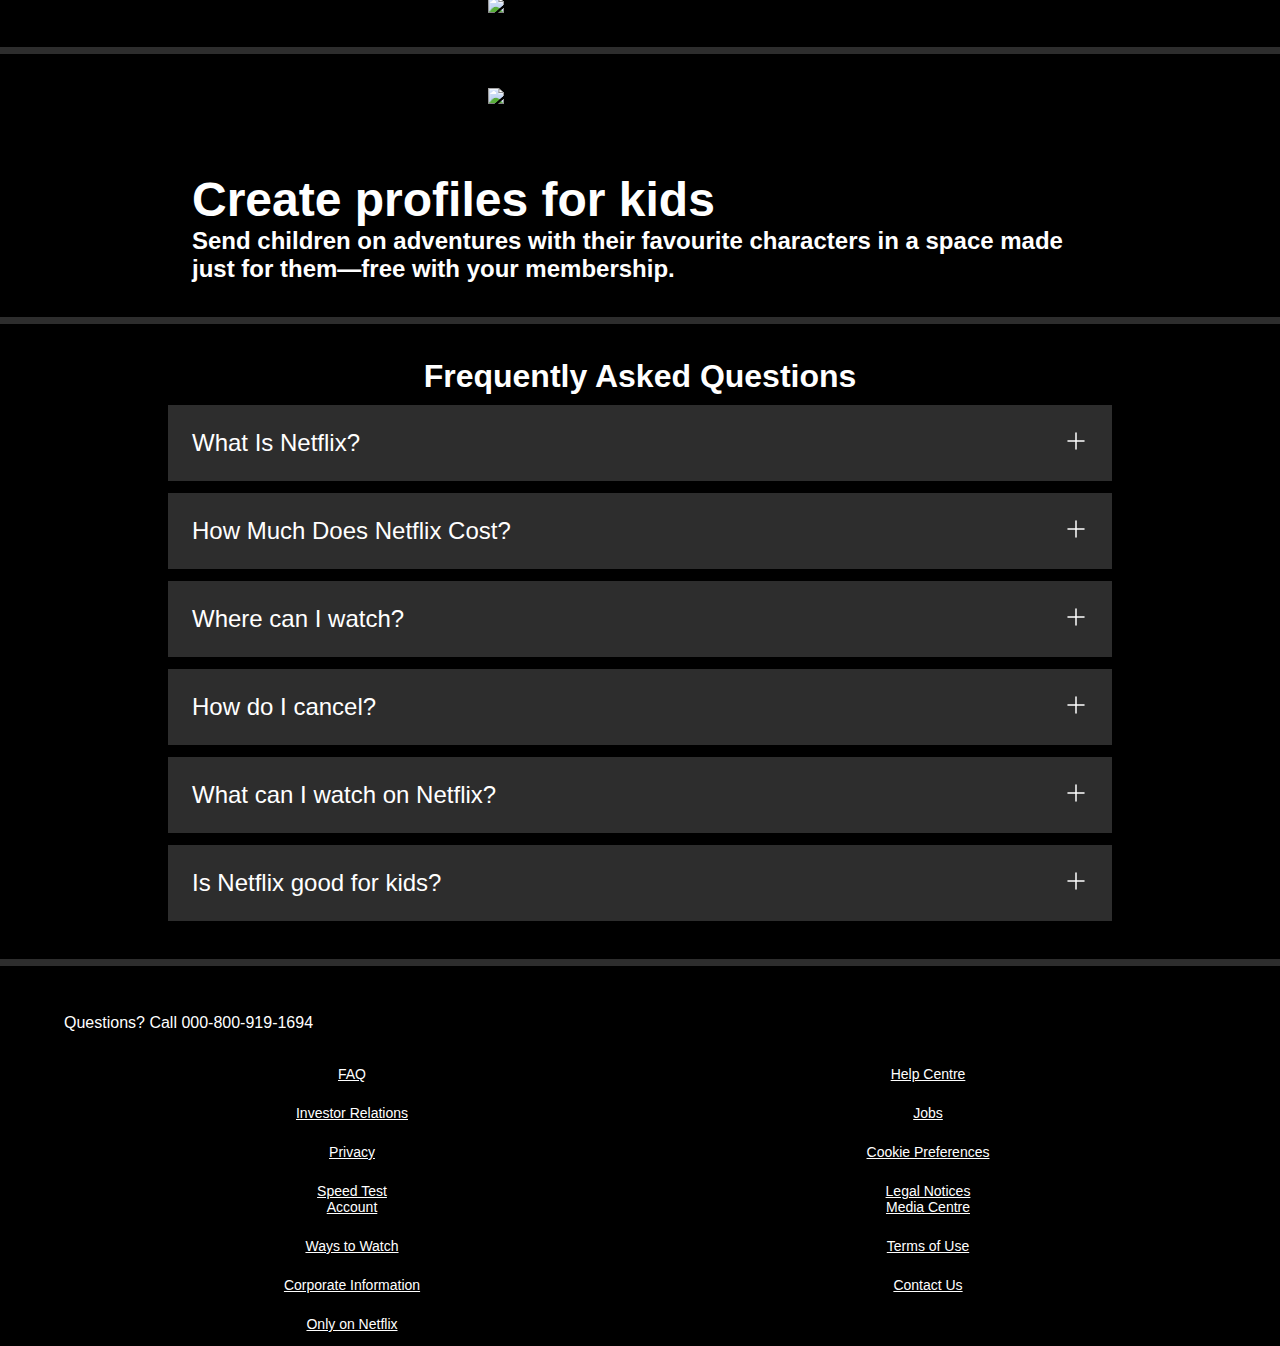
==== commit 2d00fd62: "Merge pull request #7 from Samvardha/main" ====
--- a/index.html
+++ b/index.html
@@ -8,6 +8,8 @@
     <title>Netflix India – Watch TV Shows Online, Watch Movies Online</title>
     <link rel="stylesheet" href="style.css">
 </head>
+
+<button id="scrollToTopBtn" title="Go to top">&#8593;</button>
 
 <body>
 
@@ -21,7 +23,7 @@
                     <hr>
                     <a href="index-hi.html">हिंदी</a>
                 </div>
-                <button class="btn">Sign In</button>
+                <button id="signInButton" class="btn">Sign In</button>
             </div>
         </nav>
 
@@ -30,9 +32,8 @@
         <div class="hero">
             <span>Unlimited movies, TV shows and more</span>
             <span>Watch anywhere. Cancel anytime.</span>
-            <span>Ready to watch? Enter your email to create or restart your membership</span>
+            <span>Ready to watch? Click on the button below to create or restart your membership</span>
             <div class="hero-buttons">
-                <input type="text" id="emailInput" placeholder="Email Address">
                 <button id="getStartedButton" class="btn btn-red">Get Started</button>
             </div>
         </div>
@@ -184,12 +185,7 @@
             kids enjoy family-friendly TV shows and films in their own space.<br><br>Kids profiles come with
             PIN-protected parental controls that let you restrict the maturity rating of content kids can watch and
             block specific titles you don’t want kids to see.<br><br></p>
-
-        <div class="placeholder">
-            <h3>Ready to watch? Enter your email to create or restart your membership</h3><br>
-            <input type="text" placeholder="Email Address" class="main-input">
-            <button class="btn btn-red">Get Started</button>
-
+            
     </section>
     <div class="separation"></div>
 
--- a/style.css
+++ b/style.css
@@ -9,13 +9,12 @@
 
 
 .main {
-    background-image: url("https://assets.nflxext.com/ffe/siteui/vlv3/9f46b569-aff7-4975-9b8e-3212e4637f16/453ba2a1-6138-4e3c-9a06-b66f9a2832e4/IN-en-20240415-popsignuptwoweeks-perspective_alpha_website_small.jpg");
+    background-image: url("https://assets.nflxext.com/ffe/siteui/vlv3/6cefb2f5-90be-4f57-adc4-f6c3c579273d/3943990c-f4e0-4147-82ad-f531e2b547f3/IN-en-20240401-popsignuptwoweeks-perspective_alpha_website_small.jpg");
     background-position: center center;
     background-repeat: no-repeat;
     background-size: max(1200px, 100vw);
     height: 100vh;
     position: relative;
-    
 }
 
 .main .box {
@@ -27,26 +26,6 @@
     top: 0;
 }
 
-.main input {
-    padding: 20px 14px;
-    font-size: 17px;
-    border: none;
-    text-align: left;
-    background-color: rgba(23, 23, 23, 0.7);
-    color: white;
-    outline: none;
-    height: 22px;
-}
-
-.main input::placeholder {
-    text-align: left;
-    font-size: 17px;
-}
-
-.main input:focus {
-    outline: 2px solid white;
-}
-
 nav {
     max-width: 60vw;
     margin: auto;
@@ -126,7 +105,7 @@
 .btn-red {
     background-color: red;
     color: white;
-    padding: 3px 15px 3px 14px;
+    padding: 2px 15px 3px 14px;
     font-size: 20px;
     border-radius: 4px;
     border-style: hidden;
@@ -152,17 +131,6 @@
     justify-content: center;
     gap: 16px;
 
-}
-
-.main input {
-    padding: 7px 101px 8px 14px;
-    font-size: 12px;
-
-    border-radius: 4px;
-    text-align: left;
-    background-color: rgba(23, 23, 23, 0.7);
-    border: 1px solid rgpa(246, 238, 238, 0.5);
-    color: white;
 }
 
 .first {
@@ -245,7 +213,7 @@
     filter: invert(1);
 }
 
-.answer {
+.answer{
     background-color: #2d2d2d;
     padding-inline: 24px;
     max-width: 70vw;
@@ -253,7 +221,7 @@
     cursor: default;
     font-size: 24px;
     color: white;
-    text-align: justify;
+    text-align:justify; 
     word-spacing: 5px;
     overflow: hidden;
     max-height: 0;
@@ -261,7 +229,7 @@
 }
 
 .answer.active {
-    display: block;
+    display: block; 
 }
 
 footer {
@@ -278,7 +246,7 @@
 
 }
 
-@media screen and (max-width:957px) {
+@media screen and (max-width:1300px) {
 
     .footer {
         display: grid;
@@ -288,7 +256,7 @@
 
 }
 
-@media screen and (max-width:957px) {
+@media screen and (max-width:1300px) {
 
     .first {
         flex-wrap: wrap;
@@ -345,24 +313,12 @@
         text-align: center;
         font-size: 32px;
     }
-
-    footer {
+    footer{
         max-width: 90vw;
     }
-
-    .footer-item {
+    .footer-item{
         align-items: center;
     }
-    .main{
-        height: 70vh;
-        position: relative;
-    }
-    .main .box{
-        height: 70vh;
-
-    }
-
-
 }
 
 .footer a {
@@ -388,10 +344,10 @@
 .dropdown-content {
     display: none;
     position: absolute;
-    background-color: white;
+    background-color:white;
     min-width: 108px;
-    box-shadow: 0 8px 16px 0 rgba(0, 0, 0, 0.2);
-    z-index: 1;
+    box-shadow: 0 8px 16px 0 rgba(0,0,0,0.2);
+    z-index:1;
     border-radius: 4px;
     margin-top: 1px;
 }
@@ -423,57 +379,32 @@
     display: inline-block;
     padding: 3px;
     margin-left: 10px;
-}
-
-.down {
+  }
+
+  .down {
     transform: rotate(45deg);
     -webkit-transform: rotate(45deg);
     margin-bottom: 2.5px;
-}
-
-.placeholder {
-    max-width: 60vw;
-    margin: auto;
-    padding: 34px 0;
-    text-align: center;
-    word-spacing: 2px;
-    max-height: 60px;
-}
-
-.placeholder .main-input {
-    padding: 11px 101px 11px 14px;
-    font-size: 12px;
-    border-radius: 4px;
-    text-align: left;
-    background-color: rgba(23, 23, 23, 0.7);
-    border: 1px solid rgba(246, 238, 238, 0.5);
-    color: white;
-    margin-bottom: 10px;
-}
-
-.placeholder .btn {
-    padding: 10px 20px;
-    font-weight: 600;
-    color: white;
-    background-color: rgba(248, 243, 243, 0.173);
-    border-radius: 4px;
-    border: 1px solid transparent;
+  }
+
+#scrollToTopBtn {
+    display: none;
+    position: fixed;
+    bottom: 20px;
+    right: 20px;
+    z-index: 21;
+    font-size: 24px;
+    font-weight: bold;
+    padding: 15px 20px;
+    border: none;
+    outline: none;
+    background-color:rgba(90, 32, 32, 7);
+    color: #fff;
     cursor: pointer;
-    transition: background-color 0.5s ease;
-}
-
-.placeholder .btn-red {
-    background-color: red;
-    color: white;
-    padding: 0px 15px 3px 14px;
-    font-size: 15px;
-    border-radius: 4px;
-    border-style: hidden;
-    text-align: center;
-    font-weight: 400;
-    height: 37px;
-}
-
-.placeholder .btn:hover {
+    border-radius: 100px;
+    transition: background-color 0.3s ease;
+  }
+  
+  #scrollToTopBtn:hover {
     background-color: #FF4500;
-}+  }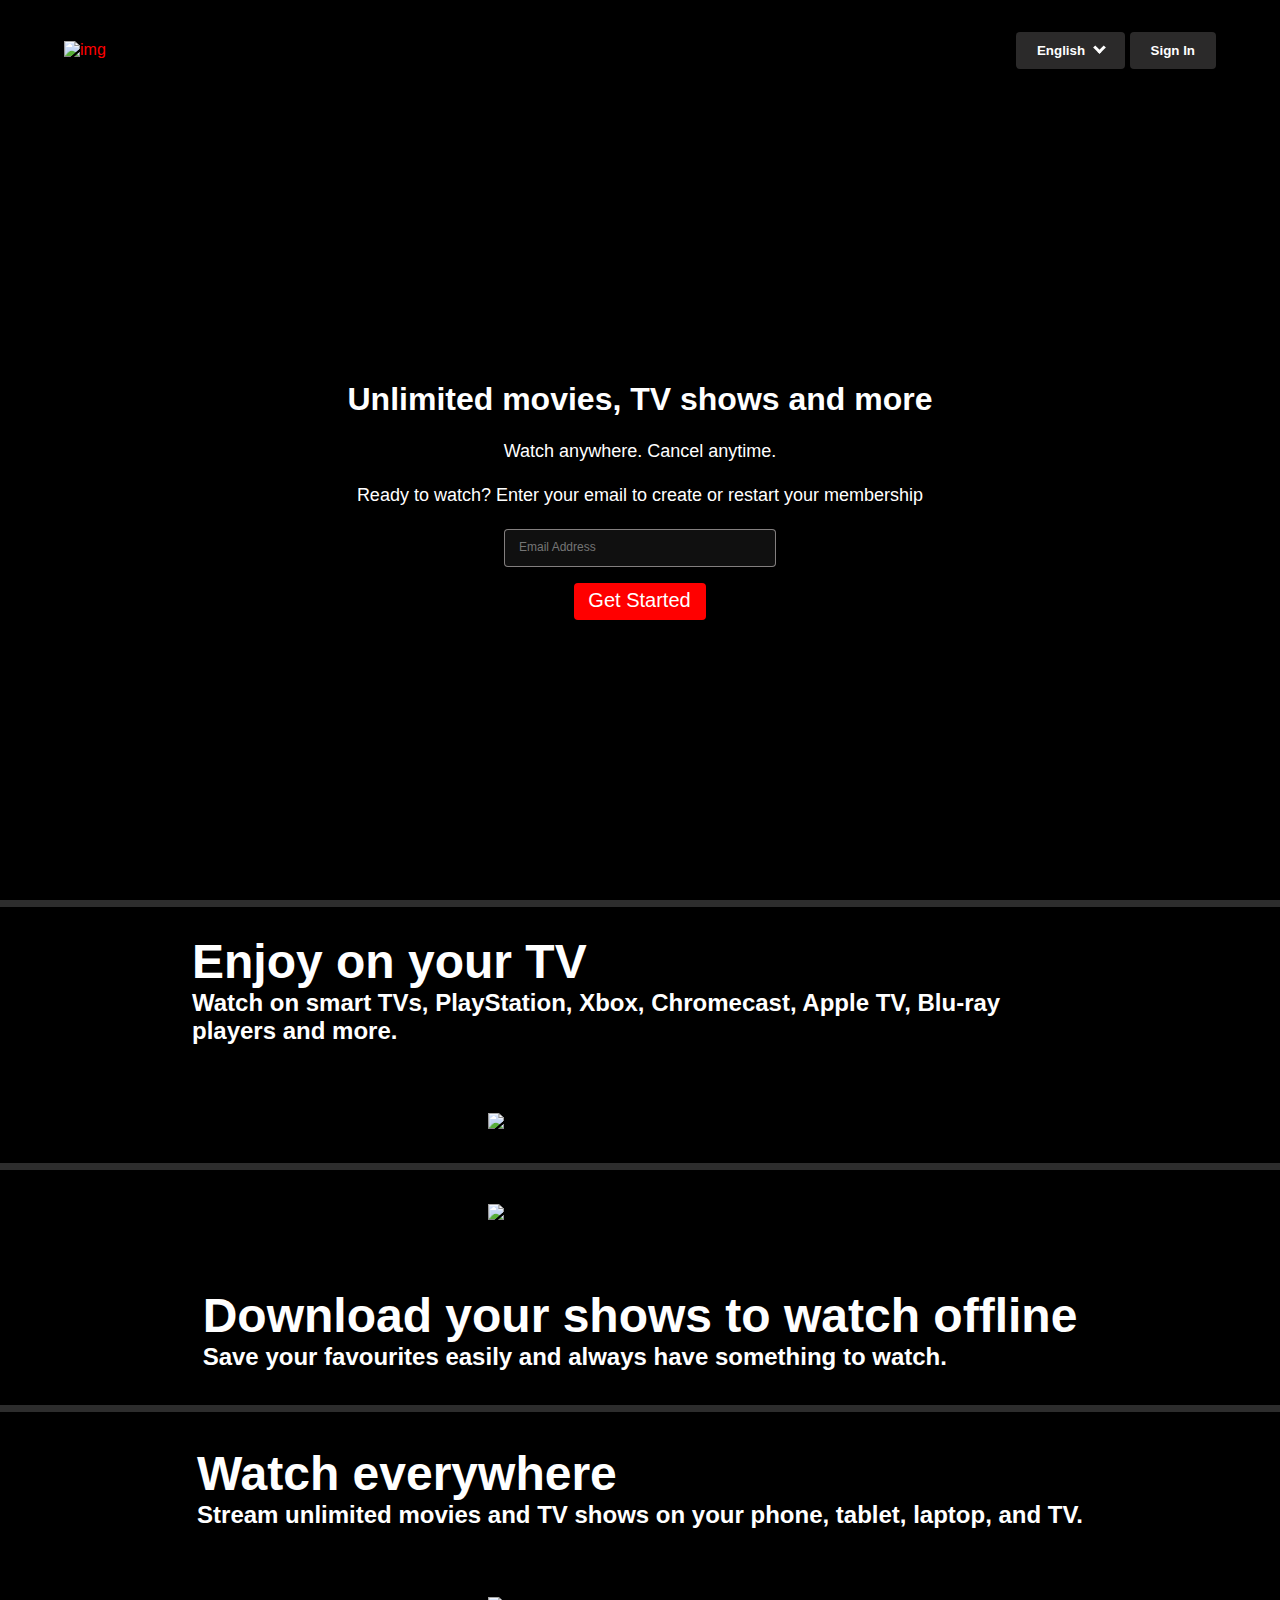
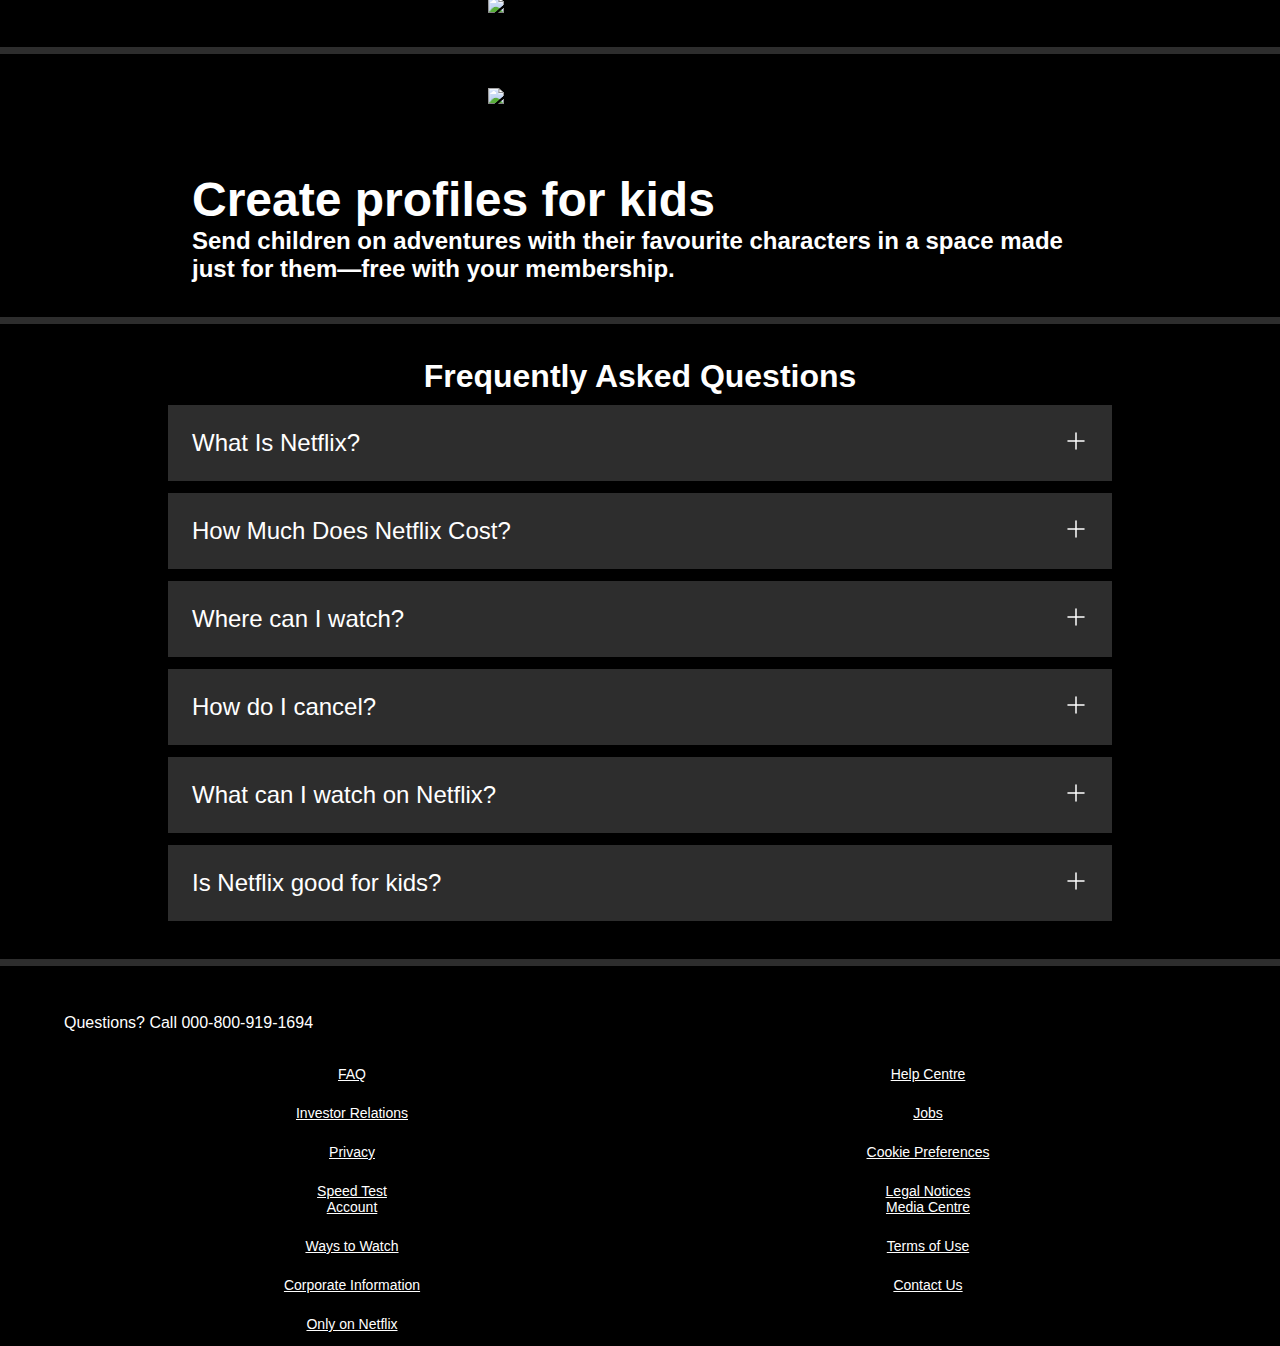
==== commit 2a70f107: "commit" ====
--- a/index.html
+++ b/index.html
@@ -32,8 +32,9 @@
         <div class="hero">
             <span>Unlimited movies, TV shows and more</span>
             <span>Watch anywhere. Cancel anytime.</span>
-            <span>Ready to watch? Click on the button below to create or restart your membership</span>
+            <span>Ready to watch? Enter your email to create or restart your membership</span>
             <div class="hero-buttons">
+                <input type="text" placeholder="Email Address">
                 <button id="getStartedButton" class="btn btn-red">Get Started</button>
             </div>
         </div>
--- a/style.css
+++ b/style.css
@@ -131,6 +131,17 @@
     justify-content: center;
     gap: 16px;
 
+}
+
+.main input {
+    padding: 10px 101px 12px 14px;
+    font-size: 12px;
+
+    border-radius: 4px;
+    text-align: left;
+    background-color: rgba(23, 23, 23, 0.7);
+    border: 1px solid rgba(246, 238, 238, 0.5);
+    color: white;
 }
 
 .first {
